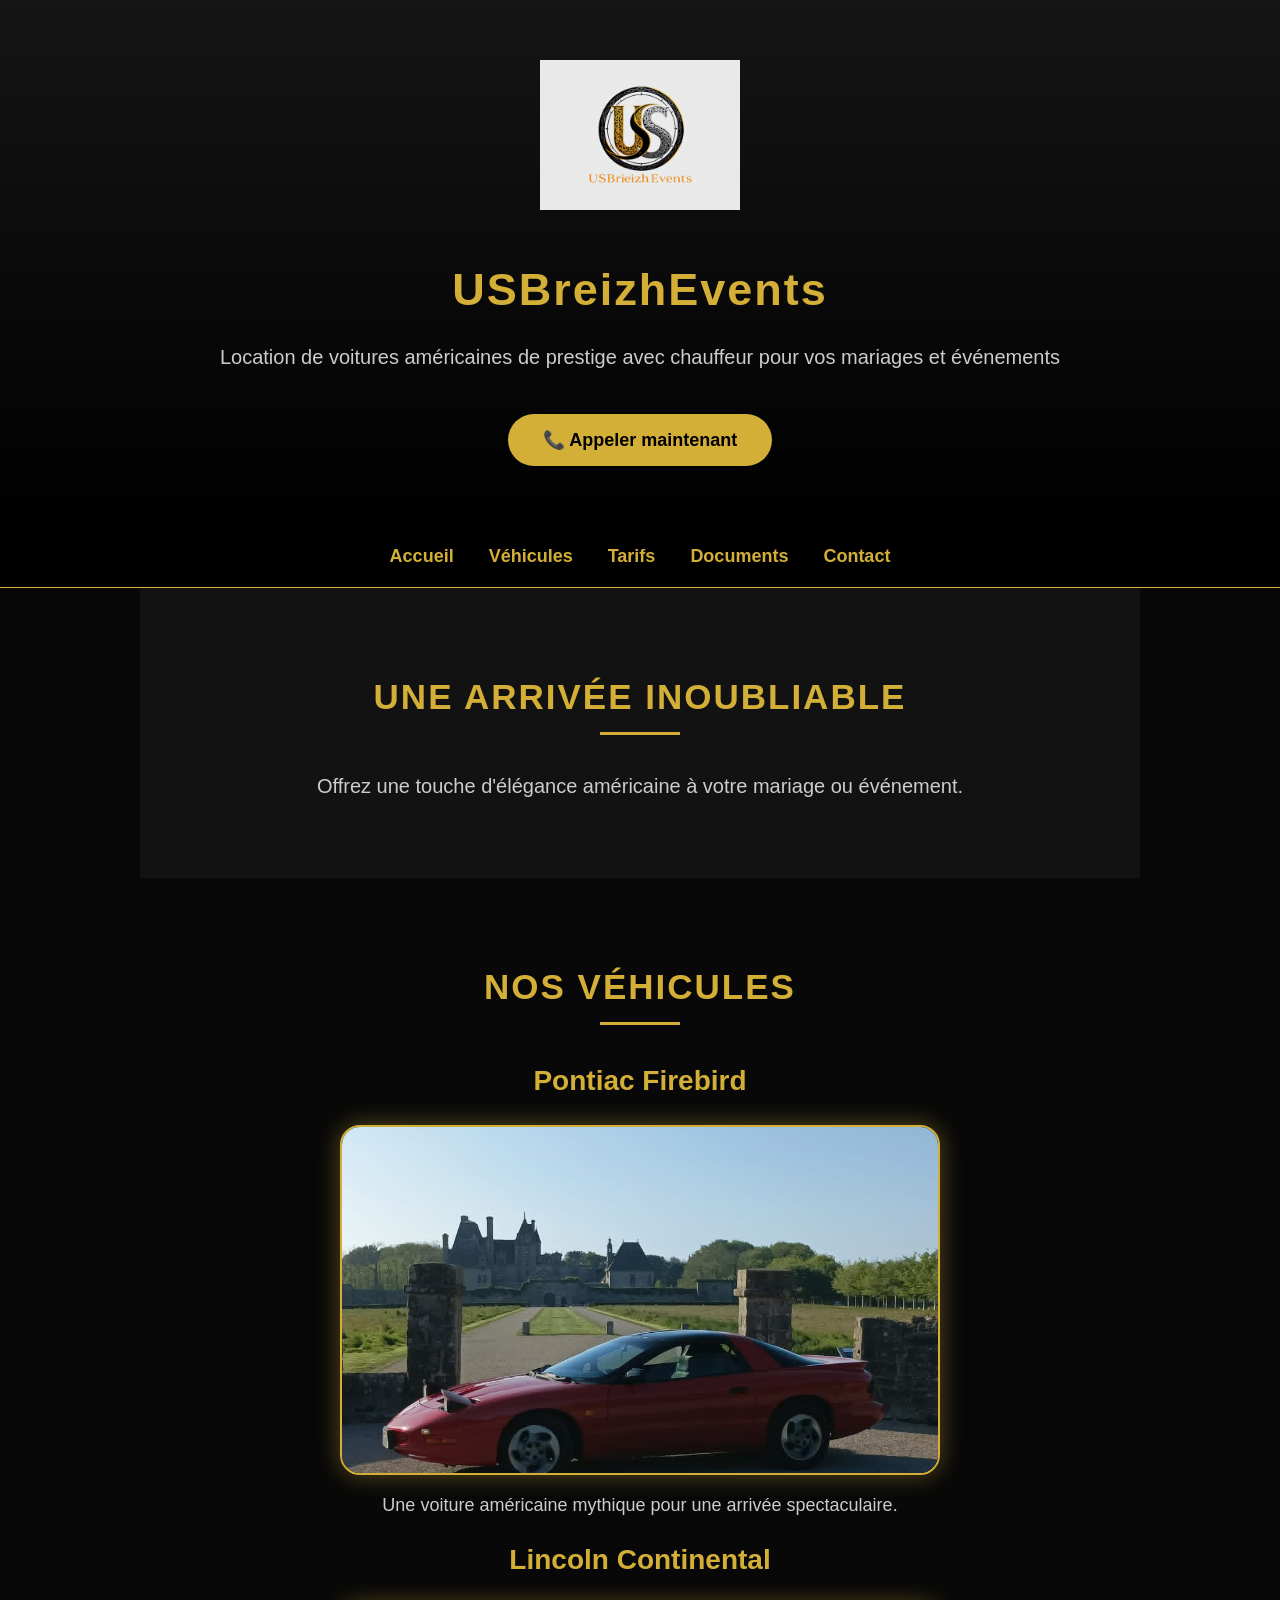
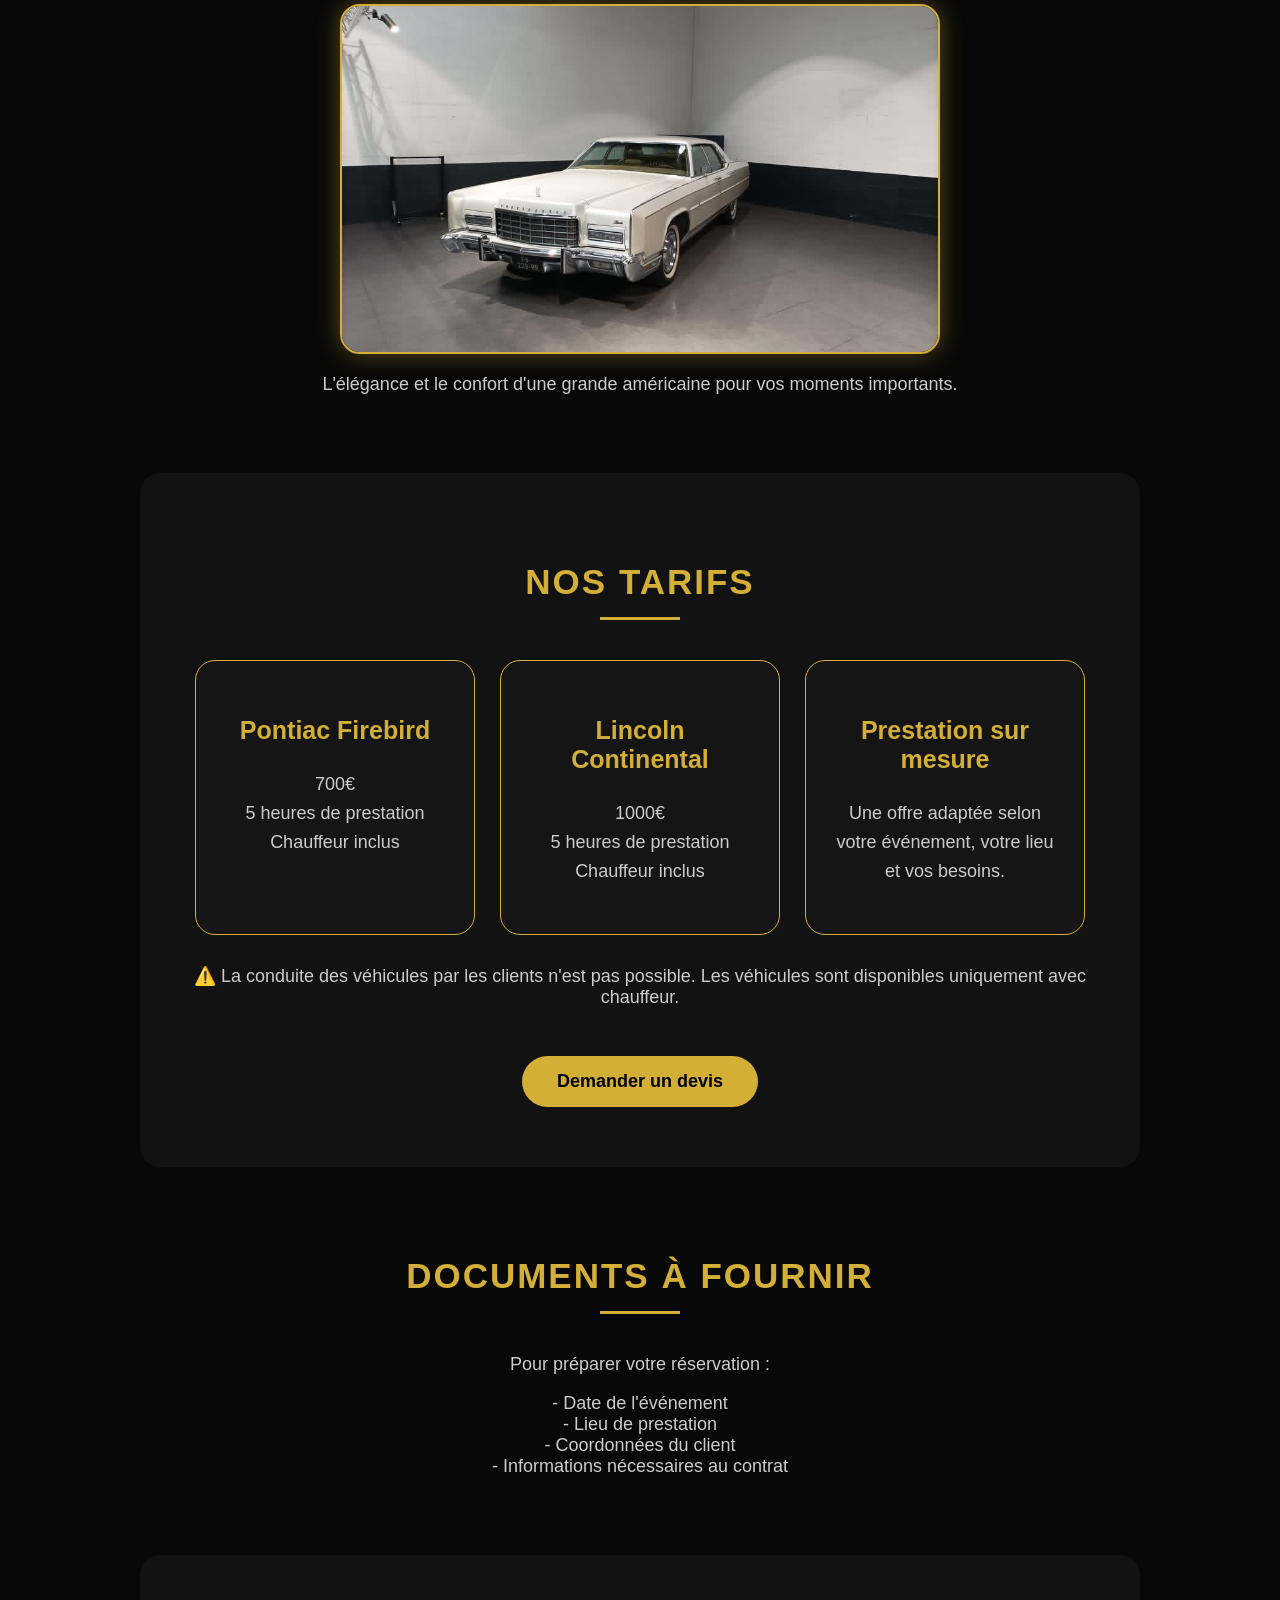
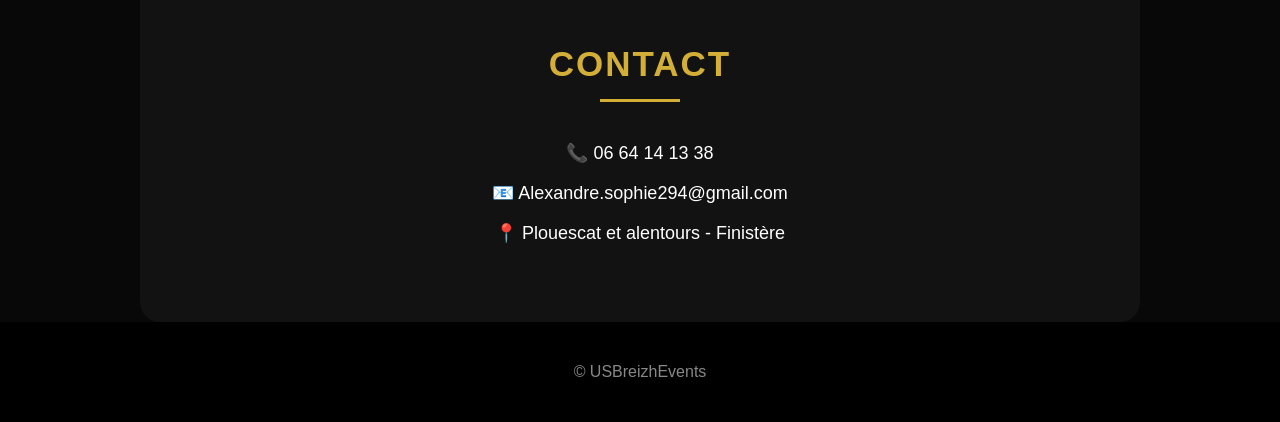
==== index.html @ a60985c0 "Update index.html" ====
<!DOCTYPE html>
<html lang="fr">

<head>

<meta charset="UTF-8">
<meta name="viewport" content="width=device-width, initial-scale=1.0">

<title>USBreizhEvents</title>

<link rel="stylesheet" href="style.css">

<meta name="description" content="USBreizhEvents - Location de voitures américaines de prestige avec chauffeur pour mariages et événements en Bretagne.">

</head>


<body>


<header>

<img src="ir7zxv2wk7hr.jpeg" alt="Logo USBreizhEvents" class="logo">

<h1>USBreizhEvents</h1>

<p>
Location de voitures américaines de prestige avec chauffeur
pour vos mariages et événements
</p>

<a href="tel:0664141338" class="bouton-appel">
📞 Appeler maintenant
</a>

</header>




<nav>

<button class="menu-btn">☰</button>

<div class="menu">

<a href="#">Accueil</a>
<a href="#vehicules">Véhicules</a>
<a href="#tarifs">Tarifs</a>
<a href="#documents">Documents</a>
<a href="#contact">Contact</a>

</div>

</nav>





<section class="accueil">

<h2>
Une arrivée inoubliable
</h2>

<p>
Offrez une touche d'élégance américaine
à votre mariage ou événement.
</p>

</section>







<section id="vehicules">

<h2>
Nos véhicules
</h2>



<h3>
Pontiac Firebird
</h3>

<img src="IMG_0514.jpeg" alt="Pontiac Firebird">


<p>
Une voiture américaine mythique
pour une arrivée spectaculaire.
</p>





<h3>
Lincoln Continental
</h3>

<img src="IMG_0513.jpeg" alt="Lincoln Continental">


<p>
L'élégance et le confort d'une grande américaine
pour vos moments importants.
</p>



</section>








<section id="tarifs">

<h2>
Nos tarifs
</h2>



<div class="tarifs-container">



<div class="tarif">

<h3>
Pontiac Firebird
</h3>

<p>
700€<br>
5 heures de prestation<br>
Chauffeur inclus
</p>

</div>





<div class="tarif">

<h3>
Lincoln Continental
</h3>

<p>
1000€<br>
5 heures de prestation<br>
Chauffeur inclus
</p>

</div>





<div class="tarif">

<h3>
Prestation sur mesure
</h3>

<p>
Une offre adaptée selon votre événement,
votre lieu et vos besoins.
</p>

</div>



</div>



<p class="info-chauffeur">

⚠️ La conduite des véhicules par les clients n'est pas possible.
Les véhicules sont disponibles uniquement avec chauffeur.

</p>



<a href="mailto:Alexandre.sophie294@gmail.com?subject=Demande%20de%20devis%20USBreizhEvents" class="bouton-devis">
Demander un devis
</a>



</section>








<section id="documents">

<h2>
Documents à fournir
</h2>


<p>
Pour préparer votre réservation :
</p>


<p>

- Date de l'événement<br>
- Lieu de prestation<br>
- Coordonnées du client<br>
- Informations nécessaires au contrat

</p>


</section>








<section id="contact">

<h2>
Contact
</h2>


<p>
📞 06 64 14 13 38
</p>


<p>
📧 Alexandre.sophie294@gmail.com
</p>


<p>
📍 Plouescat et alentours - Finistère
</p>


</section>







<footer>

<p>
© USBreizhEvents
</p>

</footer>





<script src="script.js"></script>


</body>

</html>
---- style.css ----
* {
    box-sizing: border-box;
}

body {
    margin: 0;
    font-family: Arial, sans-serif;
    background: #080808;
    color: white;
}


/* HEADER */

header {
    text-align: center;
    padding: 60px 20px;
    background: linear-gradient(#151515, #000);
}


.logo {
    width: 200px;
    max-width: 80%;
    margin-bottom: 20px;
}


header h1 {
    color: #d4af37;
    font-size: 45px;
    letter-spacing: 2px;
}


header p {
    color: #cccccc;
    font-size: 20px;
}


/* BOUTON APPEL */

.bouton-appel {
    display: inline-block;
    margin-top: 25px;
    padding: 15px 35px;
    background: #d4af37;
    color: black;
    text-decoration: none;
    font-weight: bold;
    border-radius: 30px;
    font-size: 18px;
}


.bouton-appel:hover {
    background: white;
}


/* MENU */

nav {
    background: #000;
    padding: 20px;
    text-align: center;
}


.menu {
    display: flex;
    justify-content: center;
    gap: 35px;
}


.menu a {
    color: #d4af37;
    text-decoration: none;
    font-size: 18px;
    font-weight: bold;
}


.menu a:hover {
    color: white;
}


.menu-btn {
    display: none;
    background: none;
    border: none;
    color: #d4af37;
    font-size: 35px;
}


/* SECTIONS */

section {
    max-width: 1000px;
    margin: auto;
    padding: 60px 20px;
}


h2 {
    text-align: center;
    color: #d4af37;
    font-size: 35px;
    margin-bottom: 40px;
}


/* ACCUEIL */

.accueil {
    text-align: center;
    background: #121212;
}


.accueil p {
    color: #ccc;
    font-size: 20px;
}


/* VEHICULES */

#vehicules {
    text-align: center;
}


#vehicules img {
    width: 90%;
    max-width: 600px;
    height: 350px;
    object-fit: cover;
    border-radius: 20px;
    border: 2px solid #d4af37;
    margin: 20px auto;
    display: block;
    box-shadow: 0 0 25px rgba(212,175,55,0.4);
}


#vehicules h3 {
    color: #d4af37;
    font-size: 28px;
}


#vehicules p {
    color: #ccc;
    font-size: 18px;
}


/* TARIFS */

#tarifs {
    background: #121212;
    border-radius: 20px;
    text-align: center;
}


#tarifs p {
    color: #ccc;
    font-size: 18px;
}


/* DOCUMENTS */

#documents {
    text-align: center;
}


#documents p {
    color: #ccc;
    font-size: 18px;
}


/* CONTACT */

#contact {
    background: #121212;
    border-radius: 20px;
    text-align: center;
}


#contact p {
    font-size: 18px;
}


/* FOOTER */

footer {
    background: black;
    text-align: center;
    padding: 25px;
    color: #888;
}


/* MOBILE */

@media(max-width:700px){

    header h1 {
        font-size: 32px;
    }


    .menu-btn {
        display: block;
        margin: auto;
    }


    .menu {
        display: none;
        flex-direction: column;
        gap: 20px;
        margin-top: 20px;
    }


    section {
        padding: 40px 15px;
    }


    #vehicules img {
        height: 250px;
    }

}
/* Effet luxe sur les voitures */

#vehicules img {
    transition: transform 0.4s, box-shadow 0.4s;
}


#vehicules img:hover {
    transform: scale(1.03);
    box-shadow: 0 0 40px rgba(212,175,55,0.7);
}


/* Effet premium sur les titres */

h2 {
    text-transform: uppercase;
    letter-spacing: 2px;
}


/* Lignes dorées décoratives */

h2::after {
    content: "";
    display: block;
    width: 80px;
    height: 3px;
    background: #d4af37;
    margin: 15px auto;
}
/* Cartes prestations luxe */

.tarifs-container {
    display: flex;
    justify-content: center;
    gap: 25px;
    flex-wrap: wrap;
}


.tarif {
    background: #151515;
    border: 1px solid #d4af37;
    border-radius: 20px;
    padding: 30px;
    width: 280px;
    text-align: center;
    transition: 0.3s;
}


.tarif:hover {
    transform: translateY(-8px);
    box-shadow: 0 0 30px rgba(212,175,55,0.5);
}


.tarif h3 {
    color: #d4af37;
    font-size: 25px;
}


.tarif p {
    color: #ccc;
    line-height: 1.6;
}
/* Menu premium */

nav {
    border-bottom: 1px solid #d4af37;
}


.menu a {
    position: relative;
    transition: 0.3s;
}


.menu a::after {
    content: "";
    position: absolute;
    left: 0;
    bottom: -8px;
    width: 0;
    height: 2px;
    background: #d4af37;
    transition: 0.3s;
}


.menu a:hover::after {
    width: 100%;
}


.menu-btn {
    cursor: pointer;
}
/* Bouton devis */

.bouton-devis {
    display: inline-block;
    margin-top: 30px;
    padding: 15px 35px;
    background: #d4af37;
    color: black;
    text-decoration: none;
    font-weight: bold;
    border-radius: 30px;
    font-size: 18px;
}

.bouton-devis:hover {
    background: white;
}


/* Information chauffeur */

.info-chauffeur {
    margin-top: 30px;
    color: #ccc;
    font-size: 18px;
}
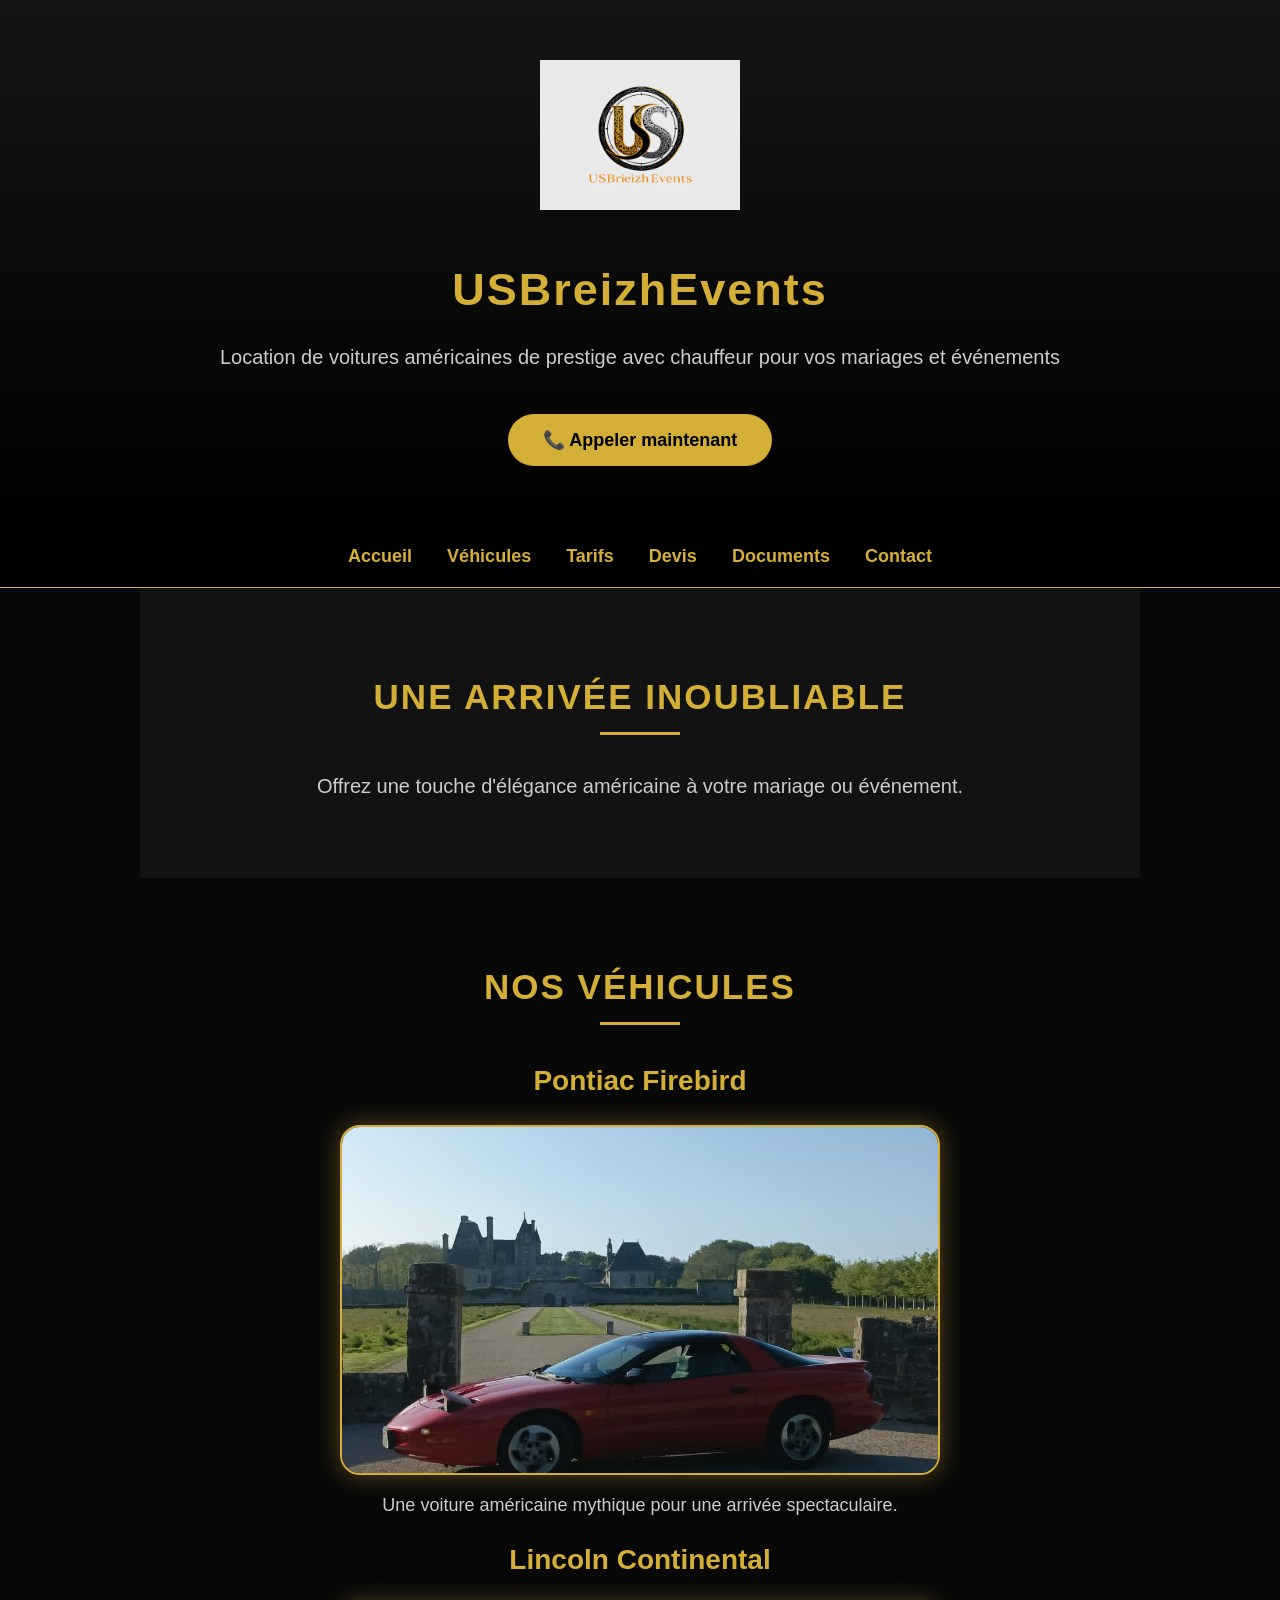
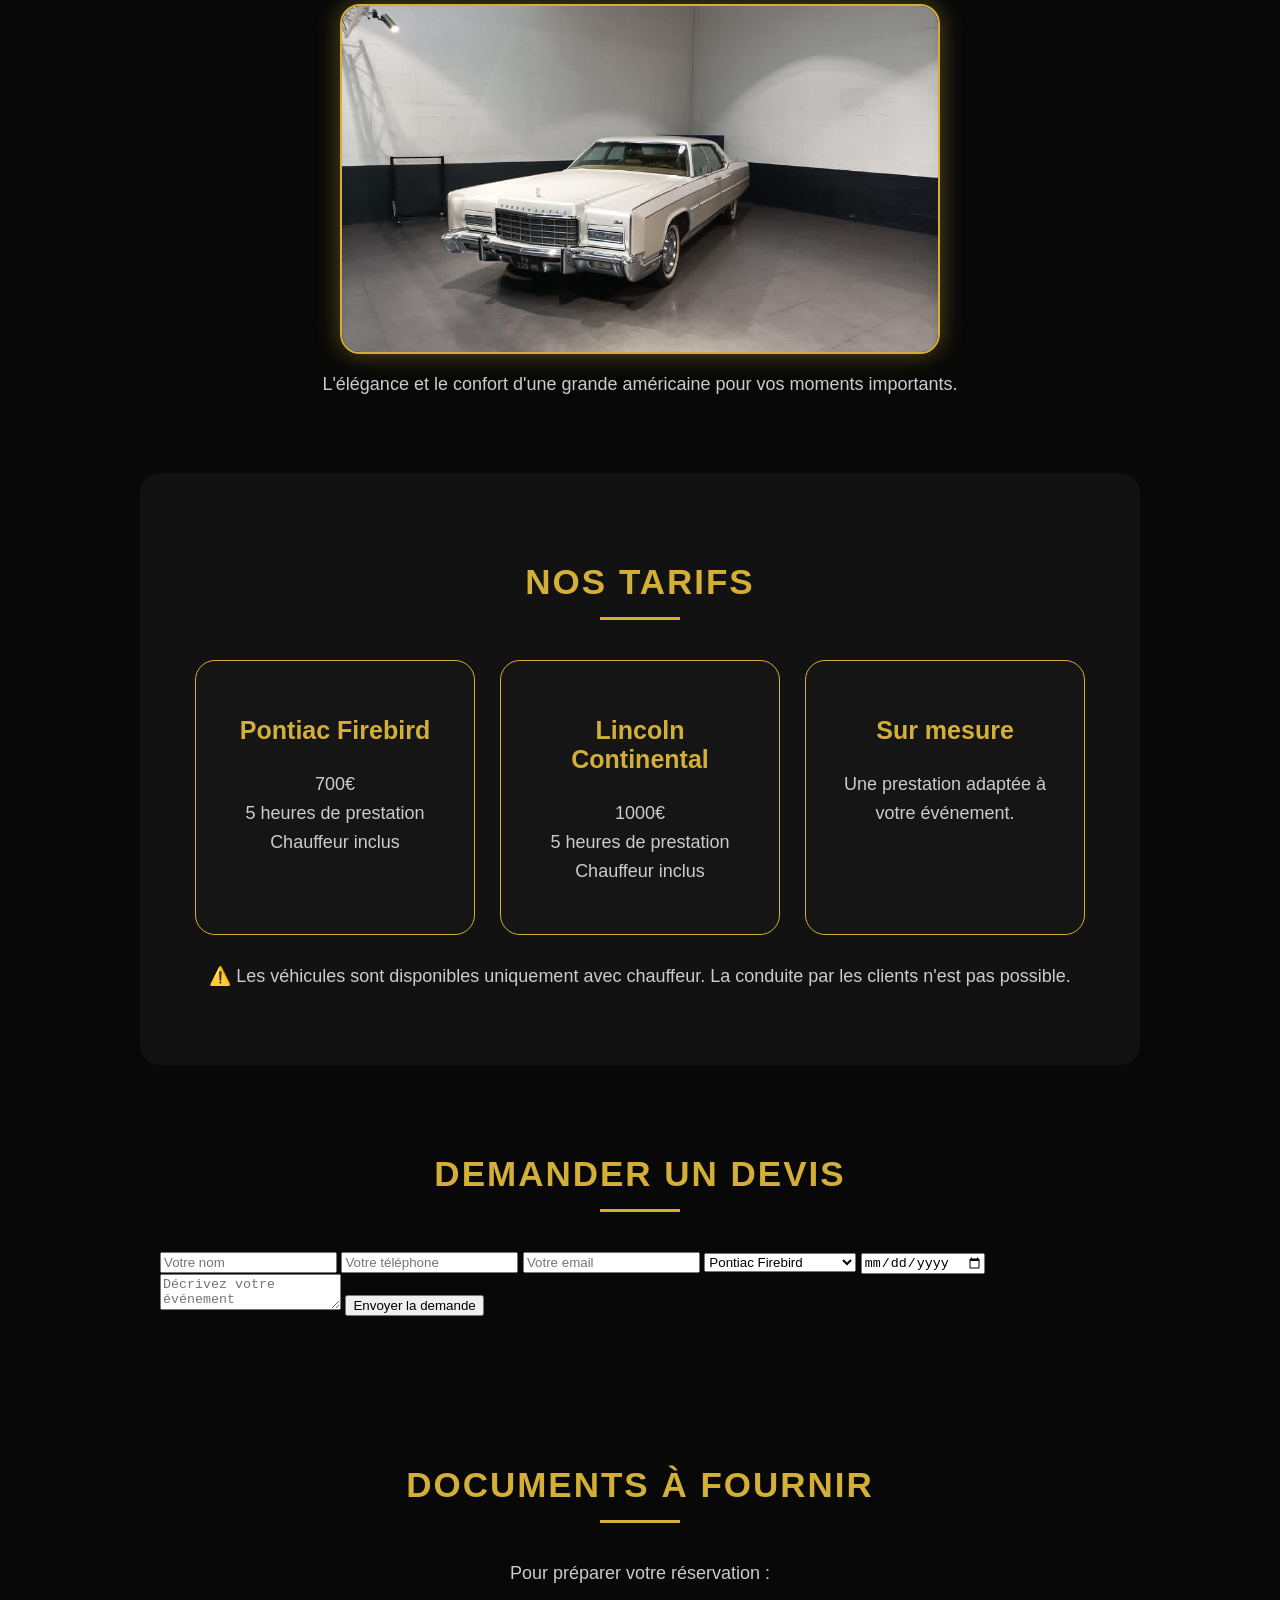
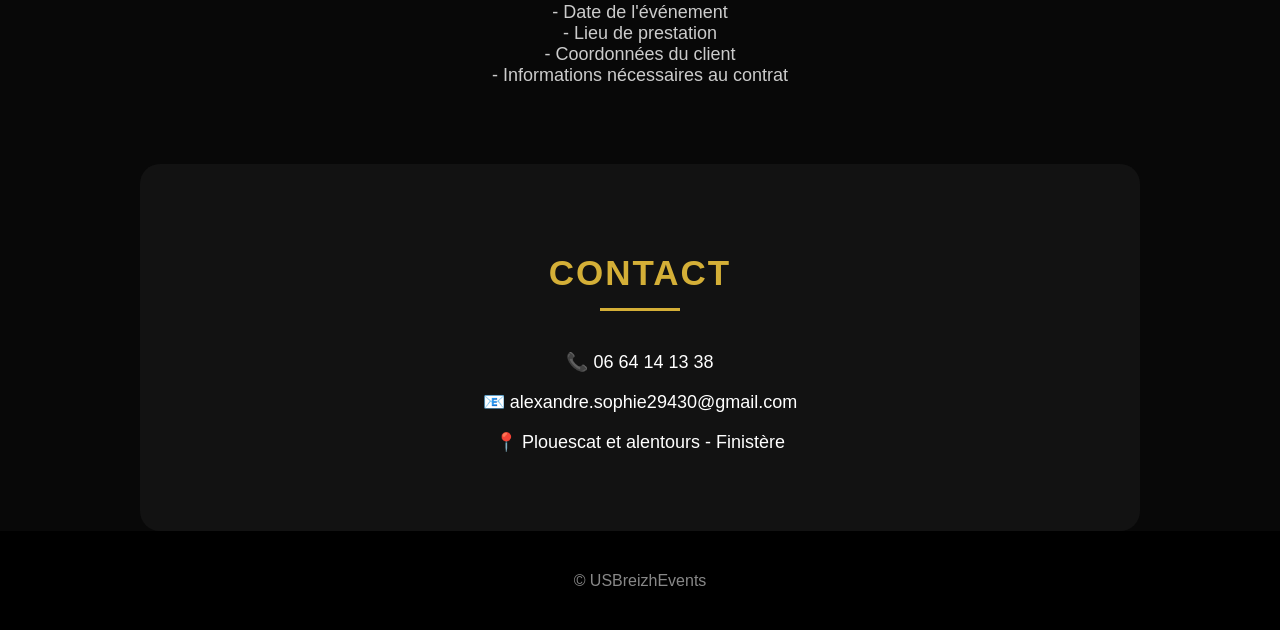
==== commit c4a74ef2: "Update index.html" ====
--- a/index.html
+++ b/index.html
@@ -37,7 +37,6 @@
 
 
 
-
 <nav>
 
 <button class="menu-btn">☰</button>
@@ -47,6 +46,7 @@
 <a href="#">Accueil</a>
 <a href="#vehicules">Véhicules</a>
 <a href="#tarifs">Tarifs</a>
+<a href="#devis">Devis</a>
 <a href="#documents">Documents</a>
 <a href="#contact">Contact</a>
 
@@ -57,7 +57,6 @@
 
 
 
-
 <section class="accueil">
 
 <h2>
@@ -75,14 +74,11 @@
 
 
 
-
-
 <section id="vehicules">
 
 <h2>
 Nos véhicules
 </h2>
-
 
 
 <h3>
@@ -91,13 +87,10 @@
 
 <img src="IMG_0514.jpeg" alt="Pontiac Firebird">
 
-
 <p>
 Une voiture américaine mythique
 pour une arrivée spectaculaire.
 </p>
-
-
 
 
 
@@ -107,17 +100,13 @@
 
 <img src="IMG_0513.jpeg" alt="Lincoln Continental">
 
-
 <p>
 L'élégance et le confort d'une grande américaine
 pour vos moments importants.
 </p>
 
 
-
-</section>
-
-
+</section>
 
 
 
@@ -131,16 +120,12 @@
 </h2>
 
 
-
 <div class="tarifs-container">
 
 
-
 <div class="tarif">
 
-<h3>
-Pontiac Firebird
-</h3>
+<h3>Pontiac Firebird</h3>
 
 <p>
 700€<br>
@@ -152,13 +137,9 @@
 
 
 
-
-
 <div class="tarif">
 
-<h3>
-Lincoln Continental
-</h3>
+<h3>Lincoln Continental</h3>
 
 <p>
 1000€<br>
@@ -170,40 +151,83 @@
 
 
 
-
-
 <div class="tarif">
 
-<h3>
-Prestation sur mesure
-</h3>
-
-<p>
-Une offre adaptée selon votre événement,
-votre lieu et vos besoins.
-</p>
-
-</div>
-
-
-
-</div>
-
+<h3>Sur mesure</h3>
+
+<p>
+Une prestation adaptée
+à votre événement.
+</p>
+
+</div>
+
+
+</div>
 
 
 <p class="info-chauffeur">
 
-⚠️ La conduite des véhicules par les clients n'est pas possible.
-Les véhicules sont disponibles uniquement avec chauffeur.
-
-</p>
-
-
-
-<a href="mailto:Alexandre.sophie294@gmail.com?subject=Demande%20de%20devis%20USBreizhEvents" class="bouton-devis">
+⚠️ Les véhicules sont disponibles uniquement avec chauffeur.
+La conduite par les clients n'est pas possible.
+
+</p>
+
+
+</section>
+
+
+
+
+
+
+
+<section id="devis">
+
+<h2>
 Demander un devis
-</a>
-
+</h2>
+
+
+<form action="mailto:alexandre.sophie29430@gmail.com" method="post" enctype="text/plain">
+
+
+<input type="text" name="Nom" placeholder="Votre nom" required>
+
+
+<input type="tel" name="Téléphone" placeholder="Votre téléphone" required>
+
+
+<input type="email" name="Email" placeholder="Votre email" required>
+
+
+
+<select name="Véhicule">
+
+<option>Pontiac Firebird</option>
+
+<option>Lincoln Continental</option>
+
+<option>Je ne sais pas encore</option>
+
+</select>
+
+
+
+<input type="date" name="Date événement">
+
+
+
+<textarea name="Message" placeholder="Décrivez votre événement"></textarea>
+
+
+
+<button type="submit">
+Envoyer la demande
+</button>
+
+
+</form>
 
 
 </section>
@@ -228,17 +252,14 @@
 
 
 <p>
-
 - Date de l'événement<br>
 - Lieu de prestation<br>
 - Coordonnées du client<br>
 - Informations nécessaires au contrat
-
-</p>
-
-
-</section>
-
+</p>
+
+
+</section>
 
 
 
@@ -259,7 +280,7 @@
 
 
 <p>
-📧 Alexandre.sophie294@gmail.com
+📧 alexandre.sophie29430@gmail.com
 </p>
 
 
@@ -275,7 +296,6 @@
 
 
 
-
 <footer>
 
 <p>
@@ -286,8 +306,6 @@
 
 
 
-
-
 <script src="script.js"></script>
 
 
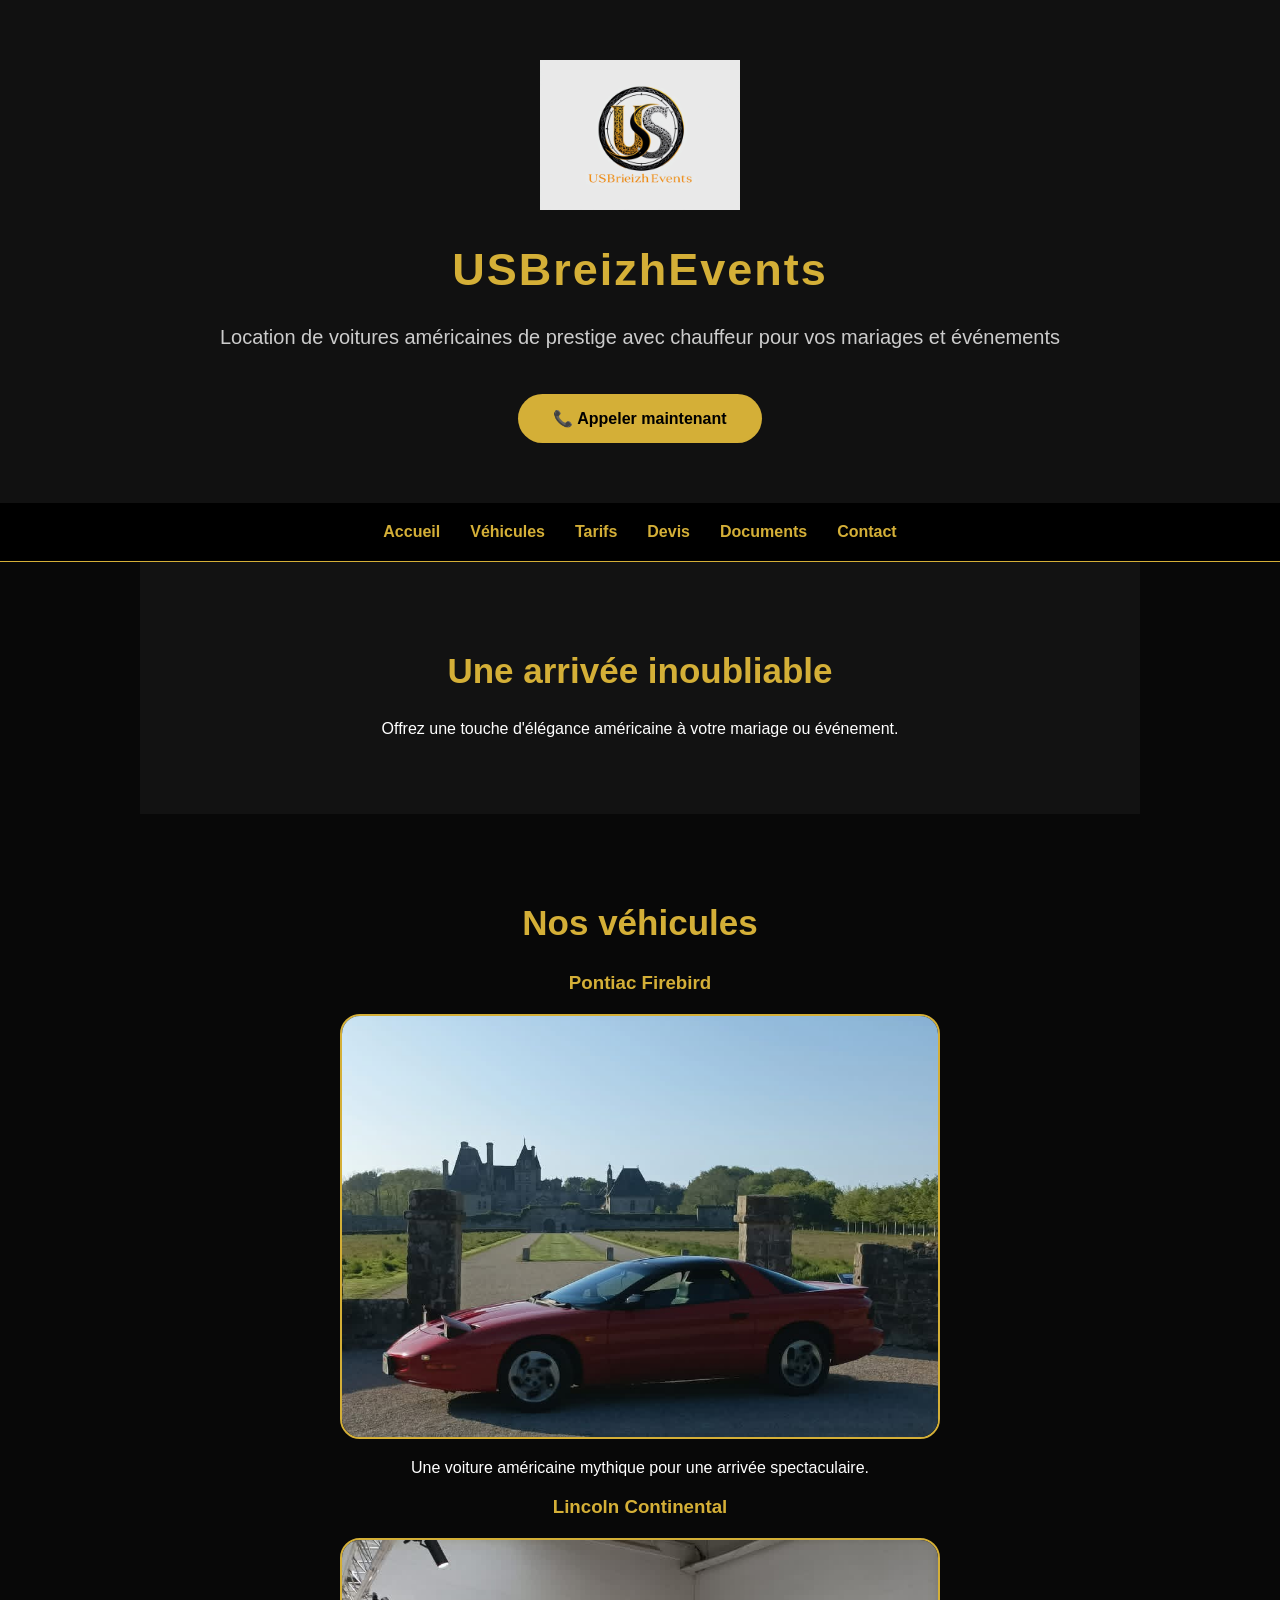
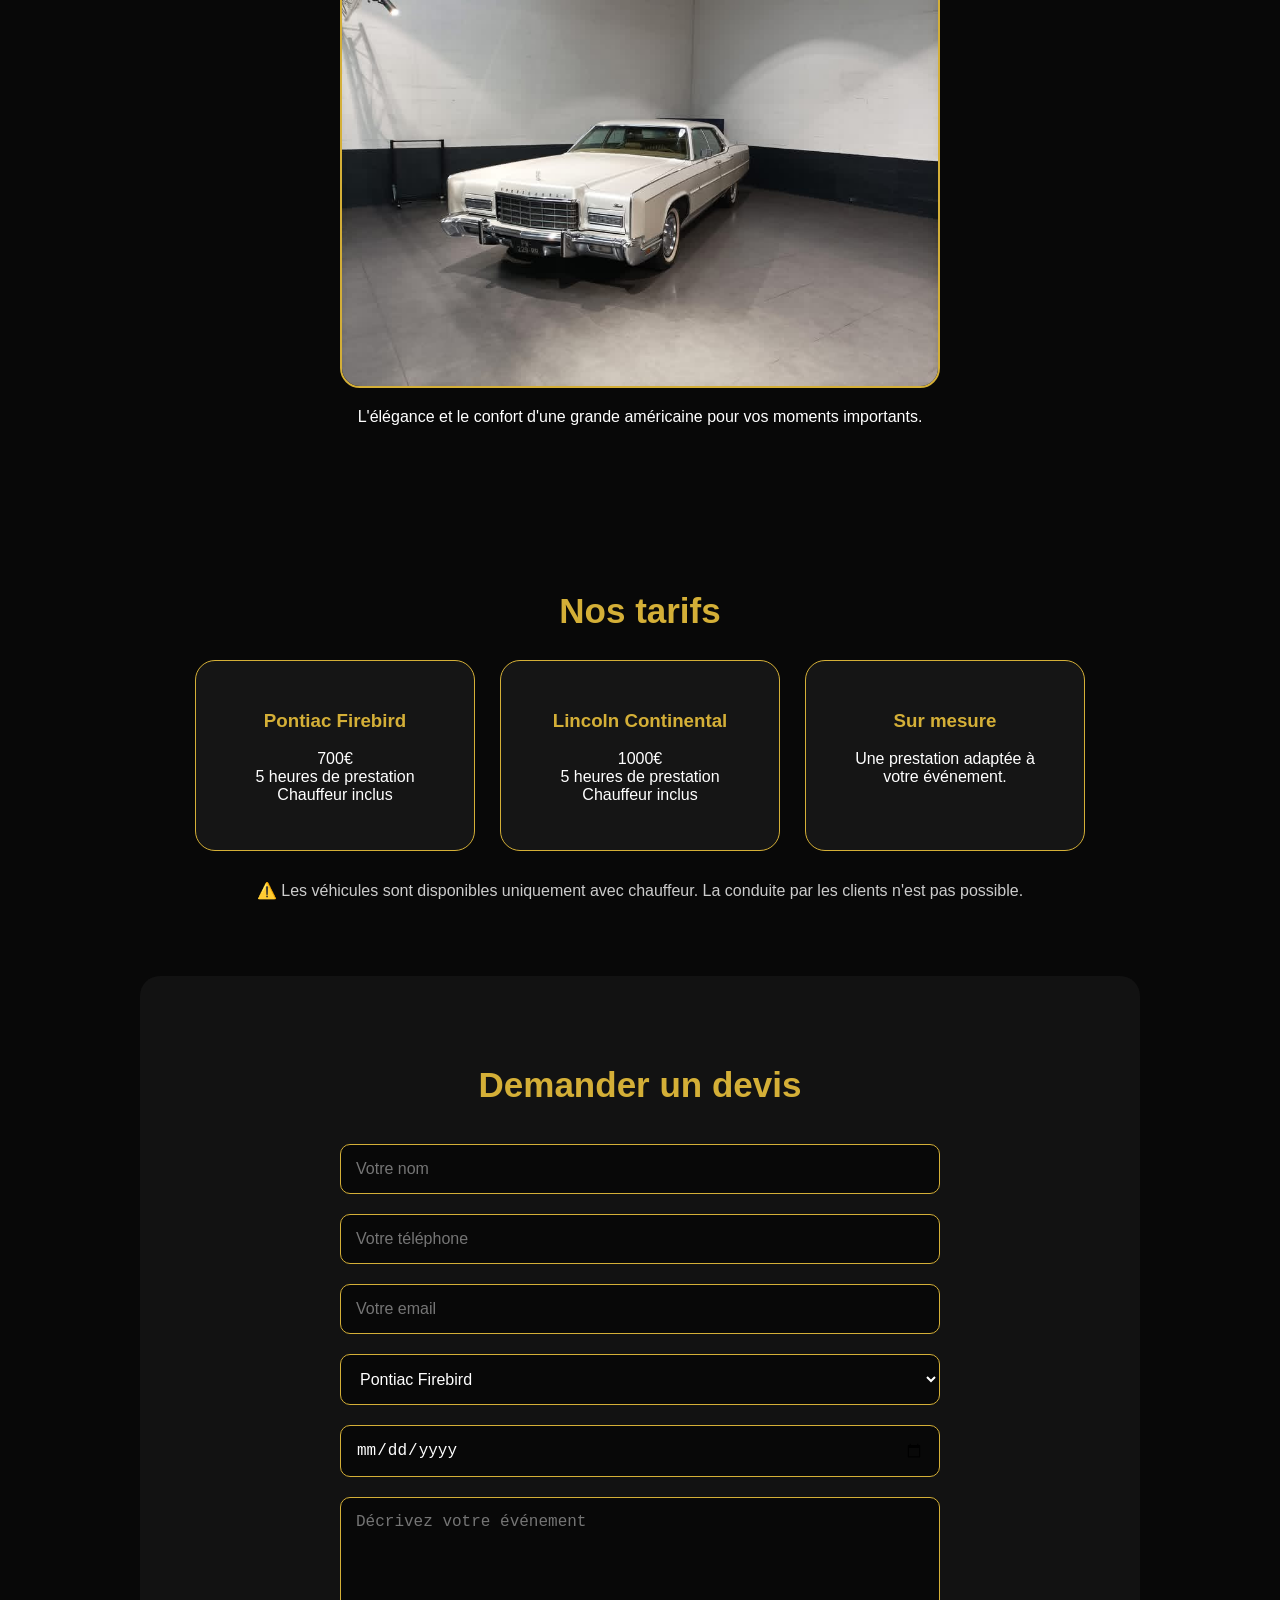
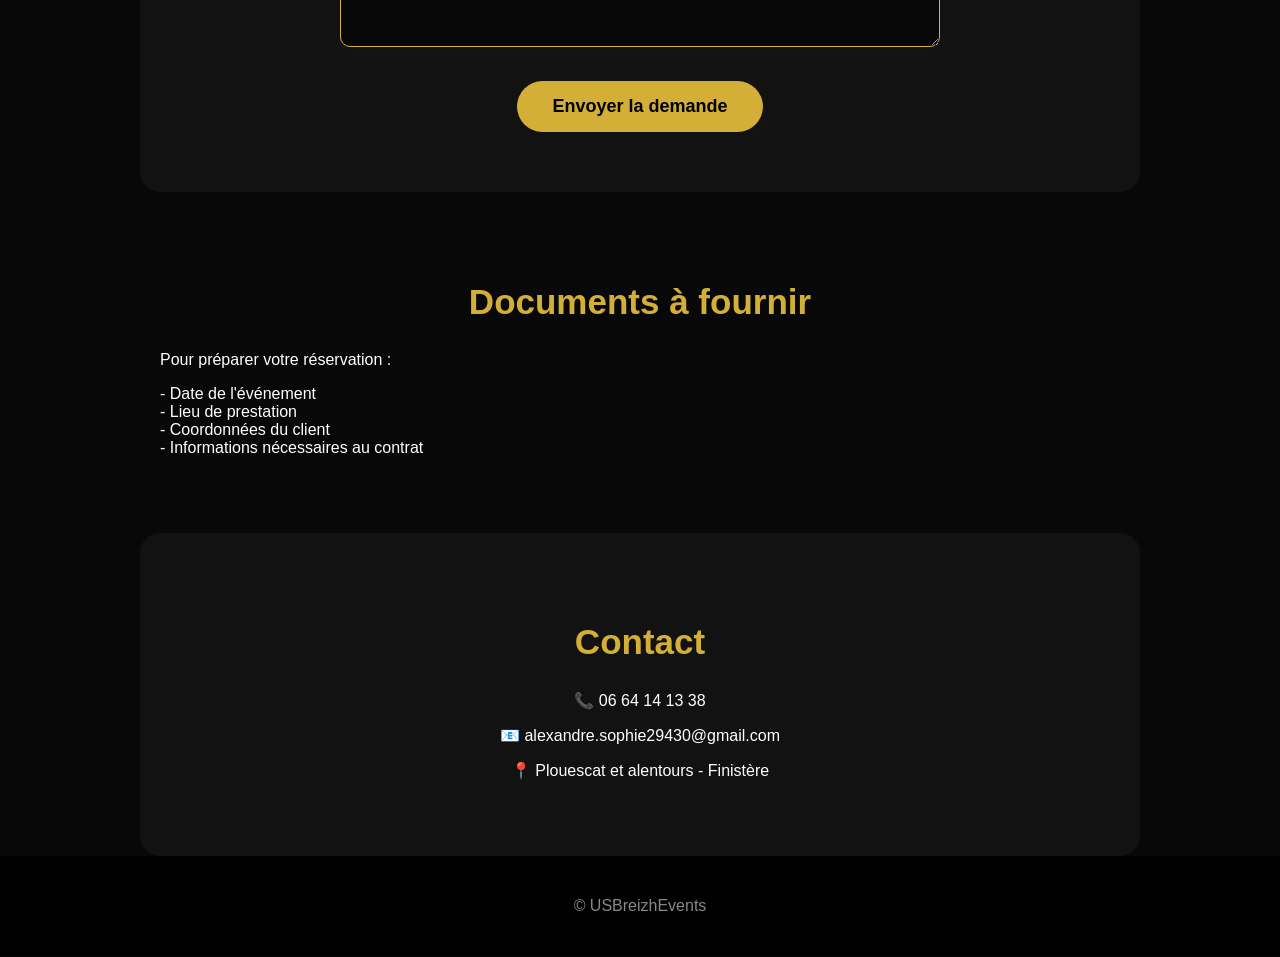
==== commit 226d4926: "Update index.html" ====
--- a/index.html
+++ b/index.html
@@ -292,10 +292,6 @@
 </section>
 
 
-
-
-
-
 <footer>
 
 <p>
@@ -306,6 +302,10 @@
 
 
 
+
+
+
+
 <script src="script.js"></script>
 
 
--- a/style.css
+++ b/style.css
@@ -15,14 +15,13 @@
 header {
     text-align: center;
     padding: 60px 20px;
-    background: linear-gradient(#151515, #000);
+    background: #111;
 }
 
 
 .logo {
     width: 200px;
     max-width: 80%;
-    margin-bottom: 20px;
 }
 
 
@@ -34,8 +33,8 @@
 
 
 header p {
-    color: #cccccc;
     font-size: 20px;
+    color: #ccc;
 }
 
 
@@ -48,9 +47,8 @@
     background: #d4af37;
     color: black;
     text-decoration: none;
+    border-radius: 30px;
     font-weight: bold;
-    border-radius: 30px;
-    font-size: 18px;
 }
 
 
@@ -64,21 +62,20 @@
 nav {
     background: #000;
     padding: 20px;
-    text-align: center;
+    border-bottom: 1px solid #d4af37;
 }
 
 
 .menu {
     display: flex;
     justify-content: center;
-    gap: 35px;
+    gap: 30px;
 }
 
 
 .menu a {
     color: #d4af37;
     text-decoration: none;
-    font-size: 18px;
     font-weight: bold;
 }
 
@@ -97,6 +94,7 @@
 }
 
 
+
 /* SECTIONS */
 
 section {
@@ -110,8 +108,14 @@
     text-align: center;
     color: #d4af37;
     font-size: 35px;
-    margin-bottom: 40px;
-}
+}
+
+
+h3 {
+    color: #d4af37;
+    text-align: center;
+}
+
 
 
 /* ACCUEIL */
@@ -122,11 +126,6 @@
 }
 
 
-.accueil p {
-    color: #ccc;
-    font-size: 20px;
-}
-
 
 /* VEHICULES */
 
@@ -136,239 +135,242 @@
 
 
 #vehicules img {
+
     width: 90%;
     max-width: 600px;
-    height: 350px;
-    object-fit: cover;
+
     border-radius: 20px;
     border: 2px solid #d4af37;
+
     margin: 20px auto;
     display: block;
-    box-shadow: 0 0 25px rgba(212,175,55,0.4);
-}
-
-
-#vehicules h3 {
-    color: #d4af37;
-    font-size: 28px;
-}
-
-
-#vehicules p {
-    color: #ccc;
-    font-size: 18px;
-}
+}
+
 
 
 /* TARIFS */
 
-#tarifs {
-    background: #121212;
-    border-radius: 20px;
-    text-align: center;
-}
-
-
-#tarifs p {
-    color: #ccc;
-    font-size: 18px;
-}
-
-
-/* DOCUMENTS */
-
-#documents {
-    text-align: center;
-}
-
-
-#documents p {
-    color: #ccc;
-    font-size: 18px;
-}
-
-
-/* CONTACT */
-
-#contact {
-    background: #121212;
-    border-radius: 20px;
-    text-align: center;
-}
-
-
-#contact p {
-    font-size: 18px;
-}
-
-
-/* FOOTER */
-
-footer {
-    background: black;
-    text-align: center;
-    padding: 25px;
-    color: #888;
-}
-
-
-/* MOBILE */
-
-@media(max-width:700px){
-
-    header h1 {
-        font-size: 32px;
-    }
-
-
-    .menu-btn {
-        display: block;
-        margin: auto;
-    }
-
-
-    .menu {
-        display: none;
-        flex-direction: column;
-        gap: 20px;
-        margin-top: 20px;
-    }
-
-
-    section {
-        padding: 40px 15px;
-    }
-
-
-    #vehicules img {
-        height: 250px;
-    }
-
-}
-/* Effet luxe sur les voitures */
-
-#vehicules img {
-    transition: transform 0.4s, box-shadow 0.4s;
-}
-
-
-#vehicules img:hover {
-    transform: scale(1.03);
-    box-shadow: 0 0 40px rgba(212,175,55,0.7);
-}
-
-
-/* Effet premium sur les titres */
-
-h2 {
-    text-transform: uppercase;
-    letter-spacing: 2px;
-}
-
-
-/* Lignes dorées décoratives */
-
-h2::after {
-    content: "";
-    display: block;
-    width: 80px;
-    height: 3px;
-    background: #d4af37;
-    margin: 15px auto;
-}
-/* Cartes prestations luxe */
-
 .tarifs-container {
+
     display: flex;
     justify-content: center;
     gap: 25px;
     flex-wrap: wrap;
+
 }
 
 
 .tarif {
+
     background: #151515;
+
     border: 1px solid #d4af37;
+
     border-radius: 20px;
+
     padding: 30px;
+
     width: 280px;
-    text-align: center;
-    transition: 0.3s;
-}
-
-
-.tarif:hover {
-    transform: translateY(-8px);
-    box-shadow: 0 0 30px rgba(212,175,55,0.5);
-}
-
-
-.tarif h3 {
-    color: #d4af37;
-    font-size: 25px;
-}
-
-
-.tarif p {
+
+    text-align: center;
+
+}
+
+
+
+/* INFO CHAUFFEUR */
+
+.info-chauffeur {
+
+    text-align: center;
     color: #ccc;
-    line-height: 1.6;
-}
-/* Menu premium */
-
-nav {
-    border-bottom: 1px solid #d4af37;
-}
-
-
-.menu a {
-    position: relative;
-    transition: 0.3s;
-}
-
-
-.menu a::after {
-    content: "";
-    position: absolute;
-    left: 0;
-    bottom: -8px;
-    width: 0;
-    height: 2px;
+    margin-top: 30px;
+
+}
+
+
+
+/* BOUTON DEVIS */
+
+.bouton-devis {
+
+    display: inline-block;
+
+    margin-top: 30px;
+
+    padding: 15px 35px;
+
     background: #d4af37;
-    transition: 0.3s;
-}
-
-
-.menu a:hover::after {
+
+    color: black;
+
+    text-decoration: none;
+
+    border-radius: 30px;
+
+    font-weight: bold;
+
+}
+
+
+
+
+/* FORMULAIRE */
+
+#devis {
+
+    background: #121212;
+
+    border-radius: 20px;
+
+    text-align: center;
+
+}
+
+
+
+form {
+
+    max-width: 600px;
+
+    margin: auto;
+
+}
+
+
+
+form input,
+form select,
+form textarea {
+
+
     width: 100%;
-}
-
-
-.menu-btn {
+
+    padding: 15px;
+
+    margin: 10px 0;
+
+
+    background: #080808;
+
+    color: white;
+
+
+    border: 1px solid #d4af37;
+
+    border-radius: 10px;
+
+
+    font-size: 16px;
+
+}
+
+
+
+form textarea {
+
+    height: 150px;
+
+}
+
+
+
+form button {
+
+
+    margin-top: 20px;
+
+    padding: 15px 35px;
+
+
+    background: #d4af37;
+
+    color: black;
+
+
+    border: none;
+
+    border-radius: 30px;
+
+
+    font-size: 18px;
+
+    font-weight: bold;
+
     cursor: pointer;
-}
-/* Bouton devis */
-
-.bouton-devis {
-    display: inline-block;
-    margin-top: 30px;
-    padding: 15px 35px;
-    background: #d4af37;
-    color: black;
-    text-decoration: none;
-    font-weight: bold;
-    border-radius: 30px;
-    font-size: 18px;
-}
-
-.bouton-devis:hover {
+
+}
+
+
+
+form button:hover {
+
     background: white;
-}
-
-
-/* Information chauffeur */
-
-.info-chauffeur {
-    margin-top: 30px;
-    color: #ccc;
-    font-size: 18px;
-}
+
+}
+
+
+
+/* CONTACT */
+
+#contact {
+
+    background: #121212;
+
+    border-radius: 20px;
+
+    text-align: center;
+
+}
+
+
+
+/* FOOTER */
+
+footer {
+
+    text-align: center;
+
+    padding: 25px;
+
+    background: black;
+
+    color: #888;
+
+}
+
+
+
+/* MOBILE */
+
+@media(max-width:700px){
+
+
+    header h1 {
+
+        font-size: 32px;
+
+    }
+
+
+    .menu-btn {
+
+        display: block;
+
+        margin: auto;
+
+    }
+
+
+    .menu {
+
+        display: none;
+
+        flex-direction: column;
+
+        text-align: center;
+
+    }
+
+
+}
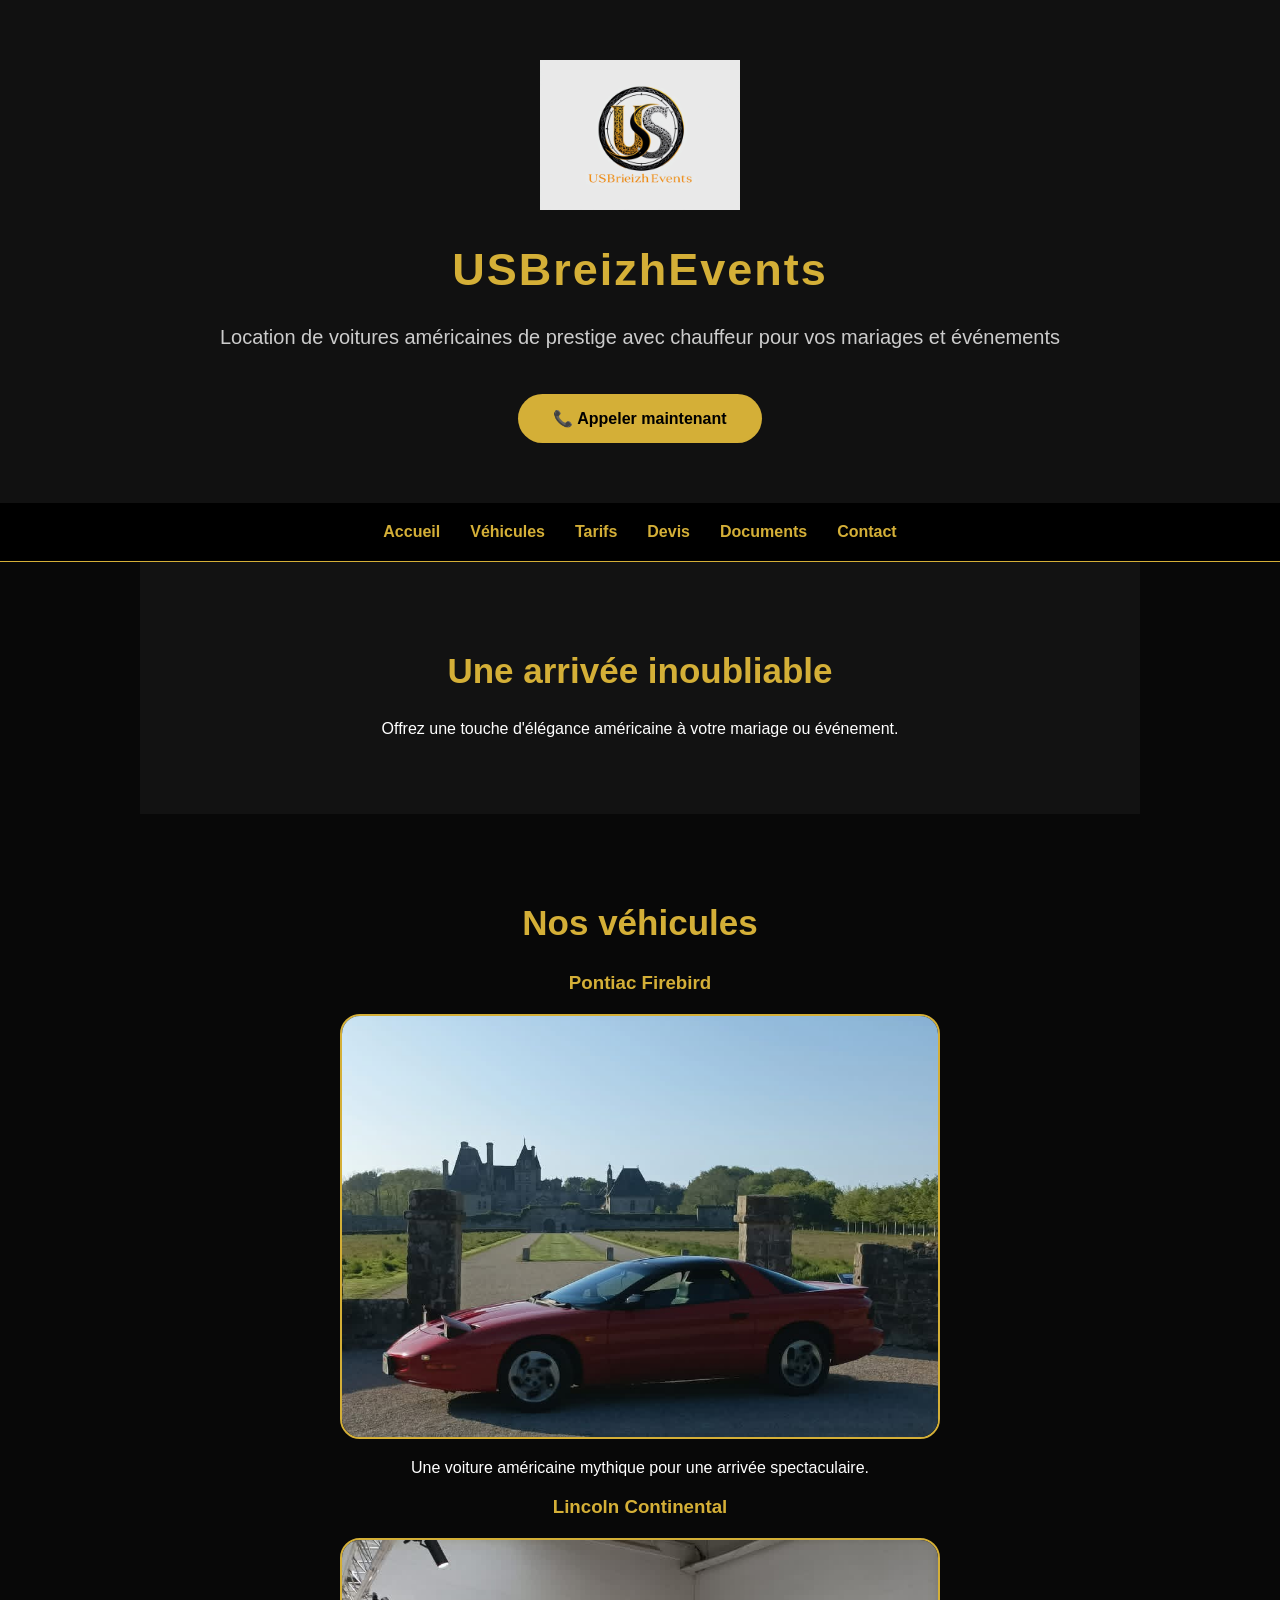
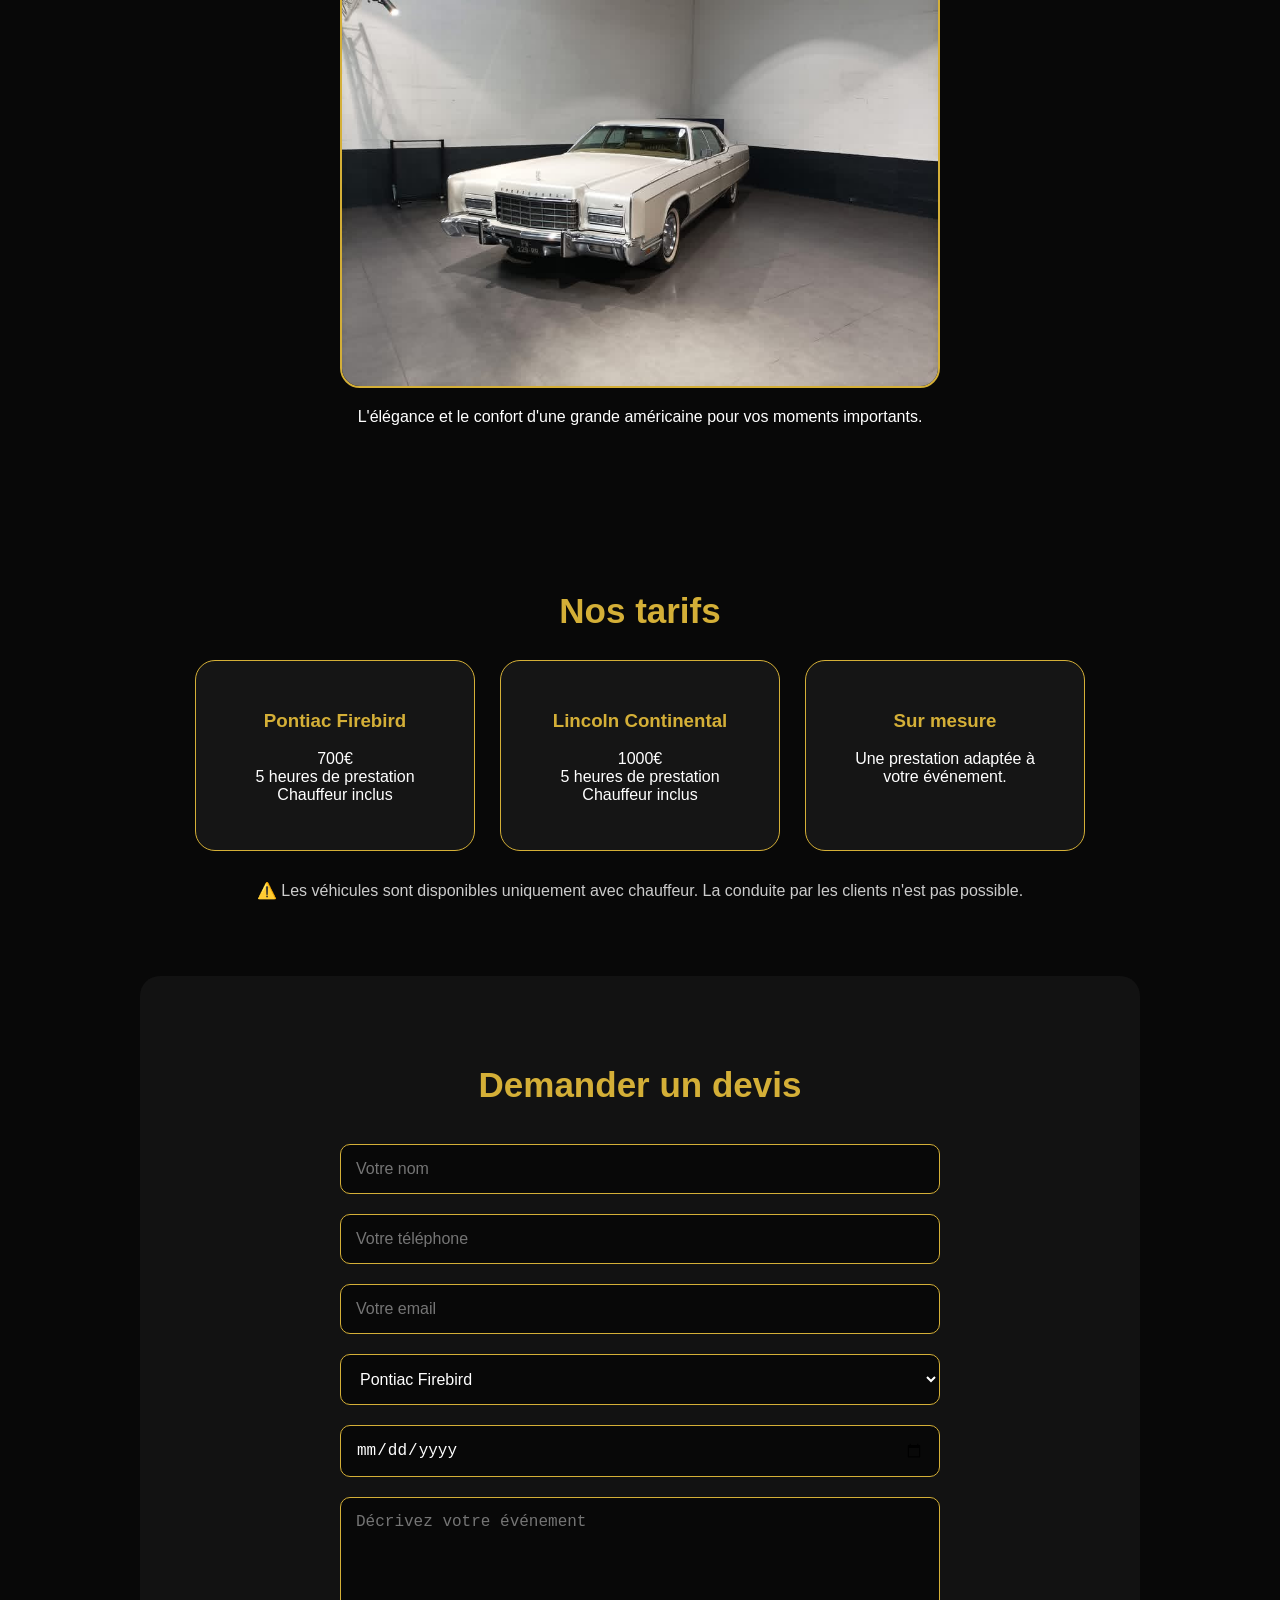
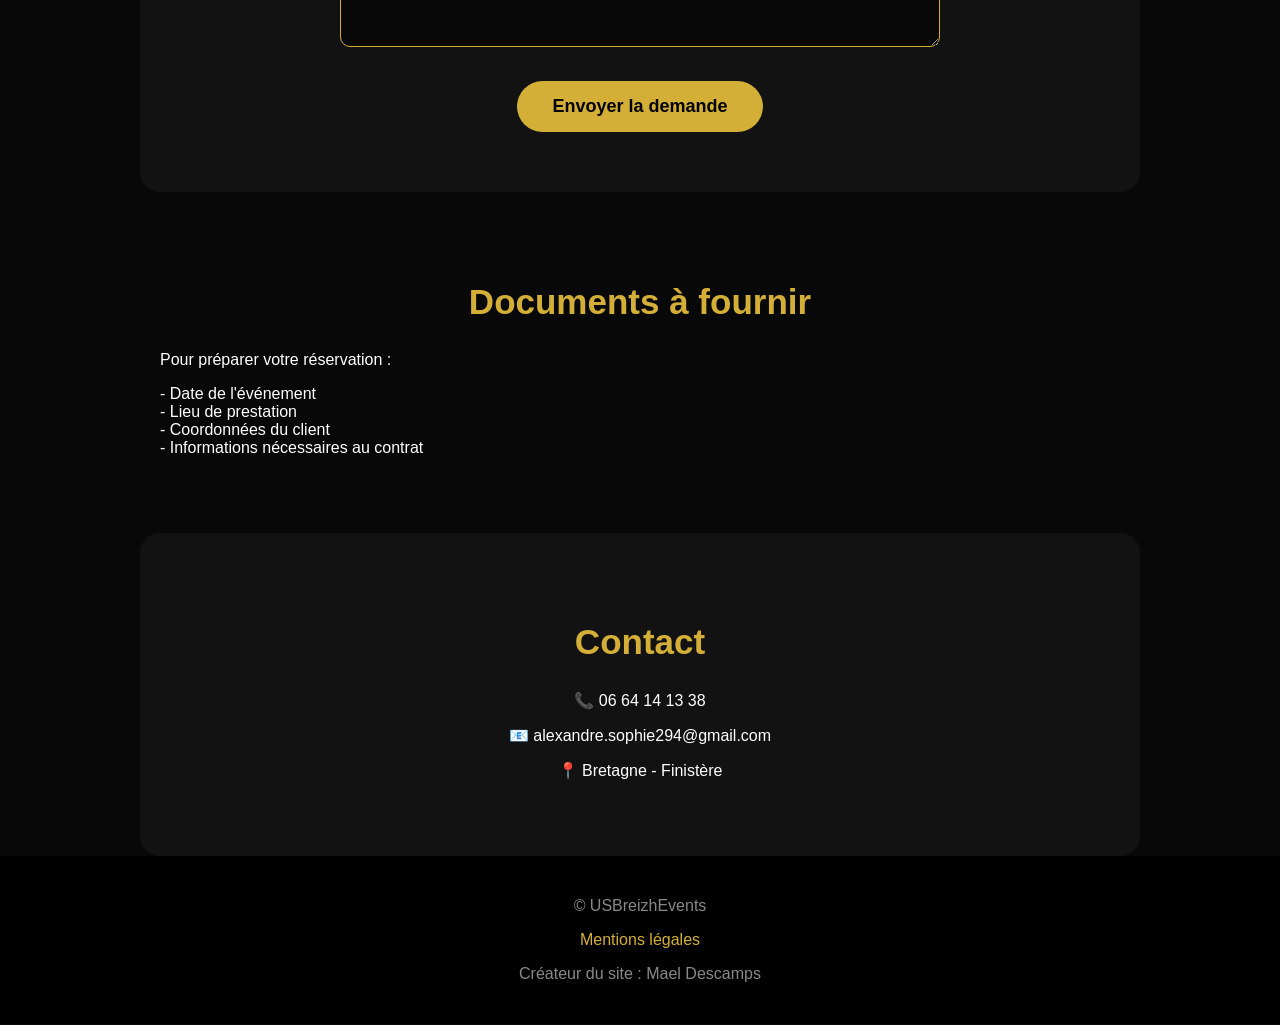
==== commit fe95b114: "Update index.html" ====
--- a/index.html
+++ b/index.html
@@ -34,6 +34,7 @@
 </a>
 
 </header>
+
 
 
 
@@ -57,6 +58,7 @@
 
 
 
+
 <section class="accueil">
 
 <h2>
@@ -69,6 +71,8 @@
 </p>
 
 </section>
+
+
 
 
 
@@ -87,6 +91,7 @@
 
 <img src="IMG_0514.jpeg" alt="Pontiac Firebird">
 
+
 <p>
 Une voiture américaine mythique
 pour une arrivée spectaculaire.
@@ -100,6 +105,7 @@
 
 <img src="IMG_0513.jpeg" alt="Lincoln Continental">
 
+
 <p>
 L'élégance et le confort d'une grande américaine
 pour vos moments importants.
@@ -107,6 +113,8 @@
 
 
 </section>
+
+
 
 
 
@@ -182,6 +190,7 @@
 
 
 
+
 <section id="devis">
 
 <h2>
@@ -189,7 +198,7 @@
 </h2>
 
 
-<form action="mailto:alexandre.sophie29430@gmail.com" method="post" enctype="text/plain">
+<form action="mailto:alexandre.sophie294@gmail.com" method="post" enctype="text/plain">
 
 
 <input type="text" name="Nom" placeholder="Votre nom" required>
@@ -231,7 +240,6 @@
 
 
 </section>
-
 
 
 
@@ -280,16 +288,22 @@
 
 
 <p>
-📧 alexandre.sophie29430@gmail.com
-</p>
-
-
-<p>
-📍 Plouescat et alentours - Finistère
-</p>
-
-
-</section>
+📧 alexandre.sophie294@gmail.com
+</p>
+
+
+<p>
+📍 Bretagne - Finistère
+</p>
+
+
+</section>
+
+
+
+
+
+
 
 
 <footer>
@@ -298,14 +312,23 @@
 © USBreizhEvents
 </p>
 
+
+<p>
+<a href="mentions.html">Mentions légales</a>
+</p>
+
+
+<p>
+Créateur du site : Mael Descamps
+</p>
+
+
 </footer>
 
 
 
 
 
-
-
 <script src="script.js"></script>
 
 
--- a/style.css
+++ b/style.css
@@ -374,3 +374,11 @@
 
 
 }
+footer a {
+    color: #d4af37;
+    text-decoration: none;
+}
+
+footer a:hover {
+    color: white;
+}
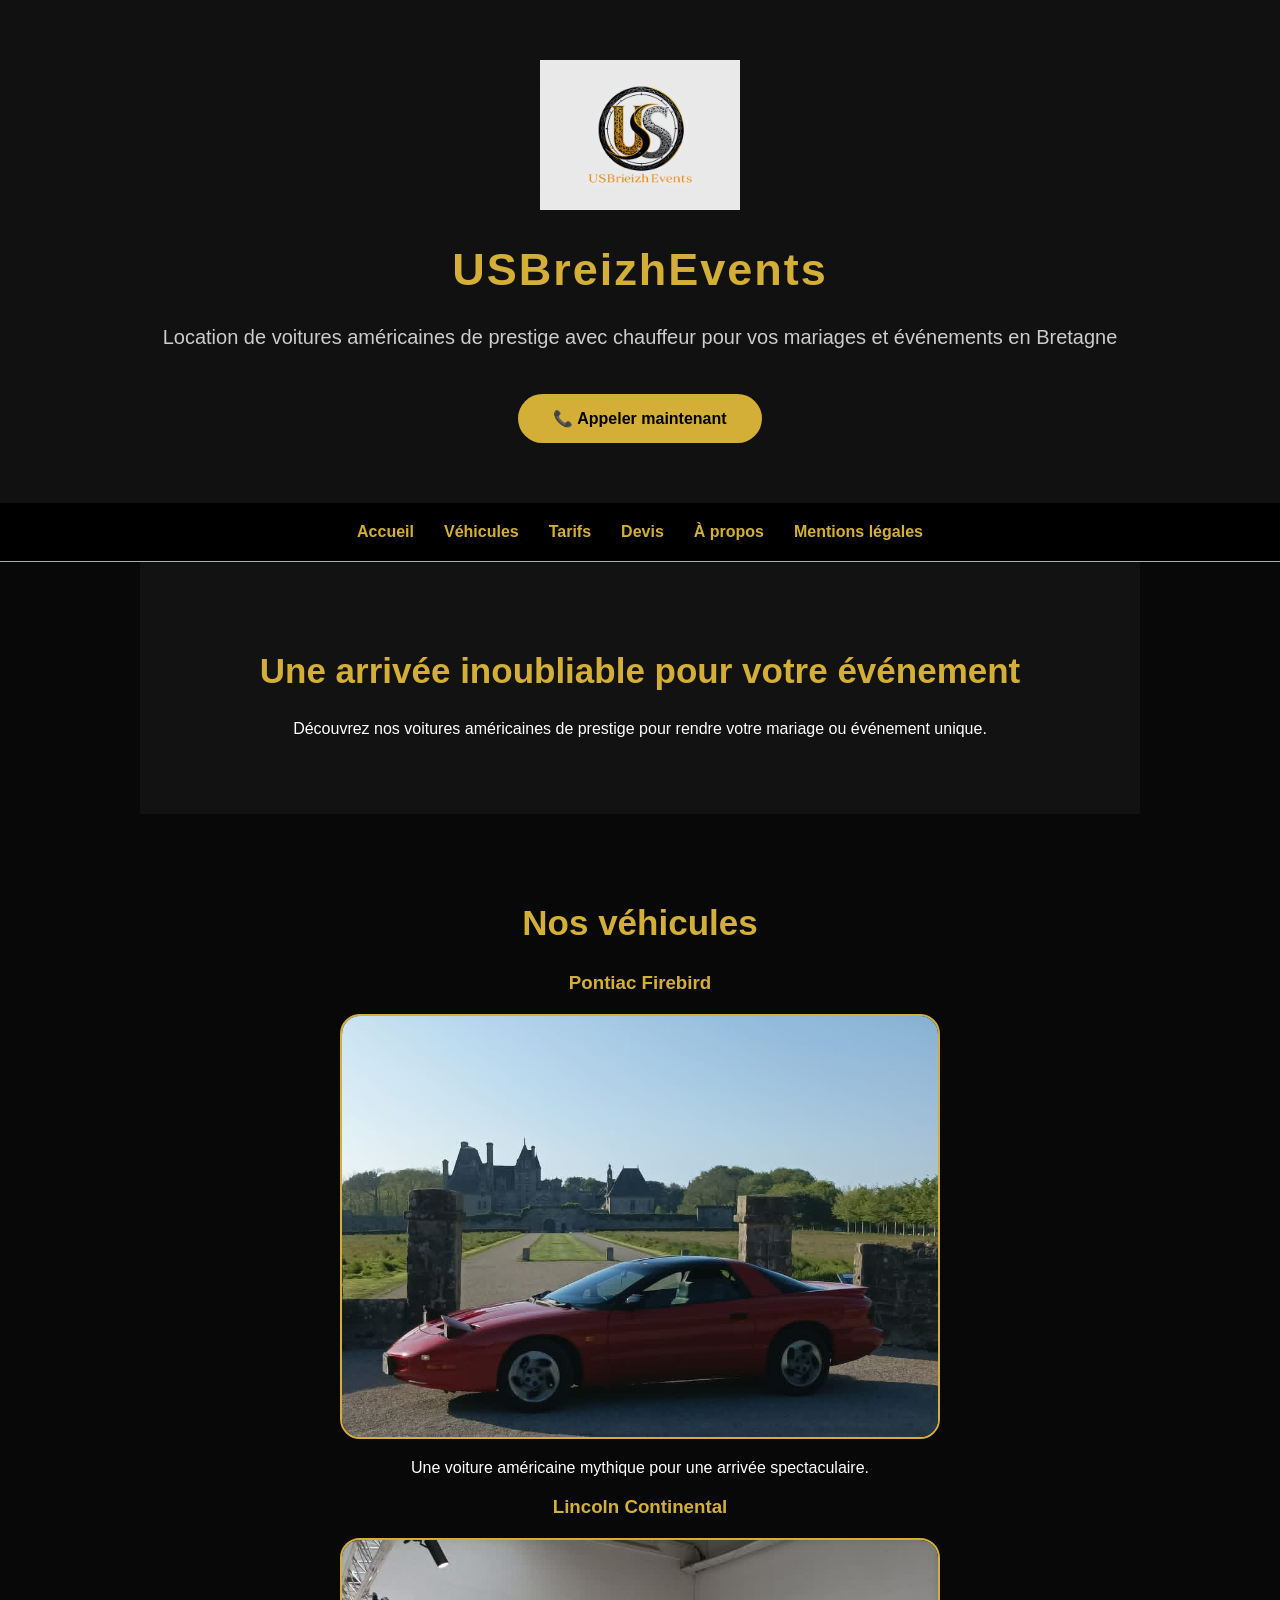
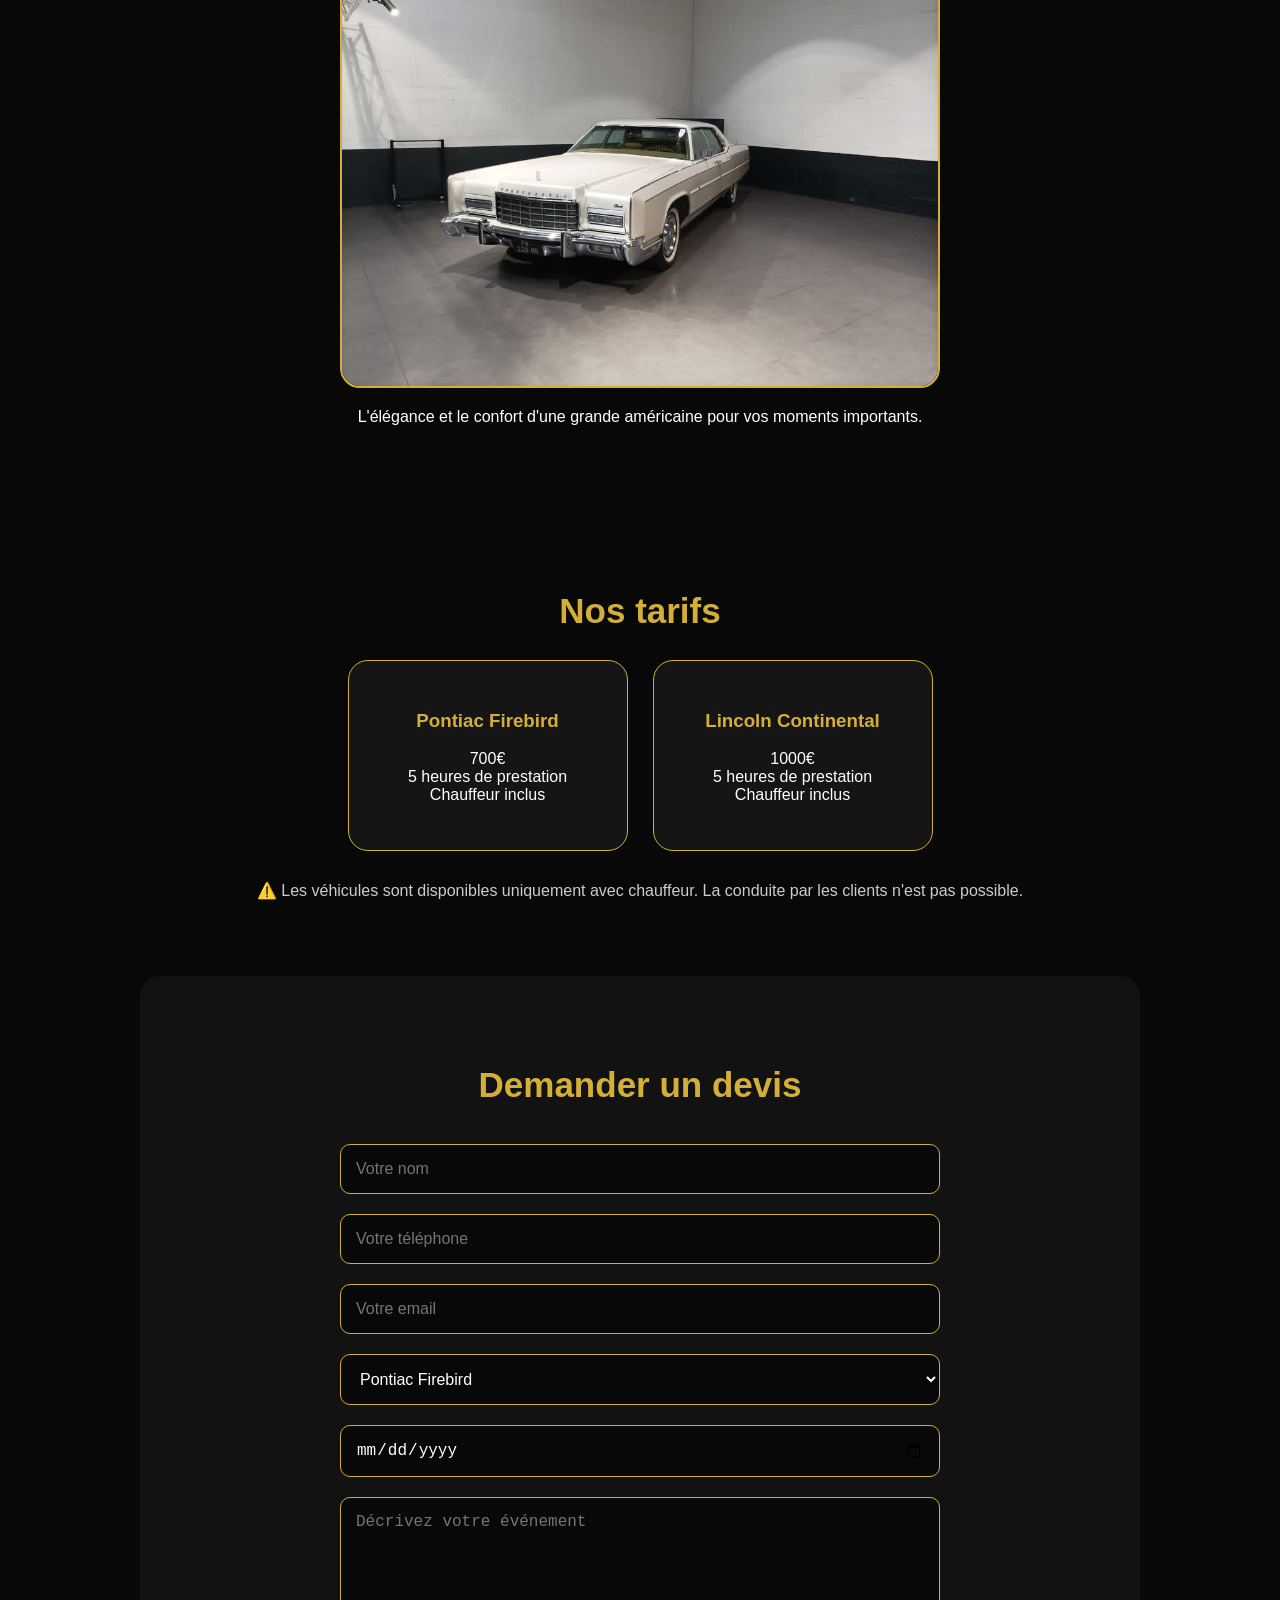
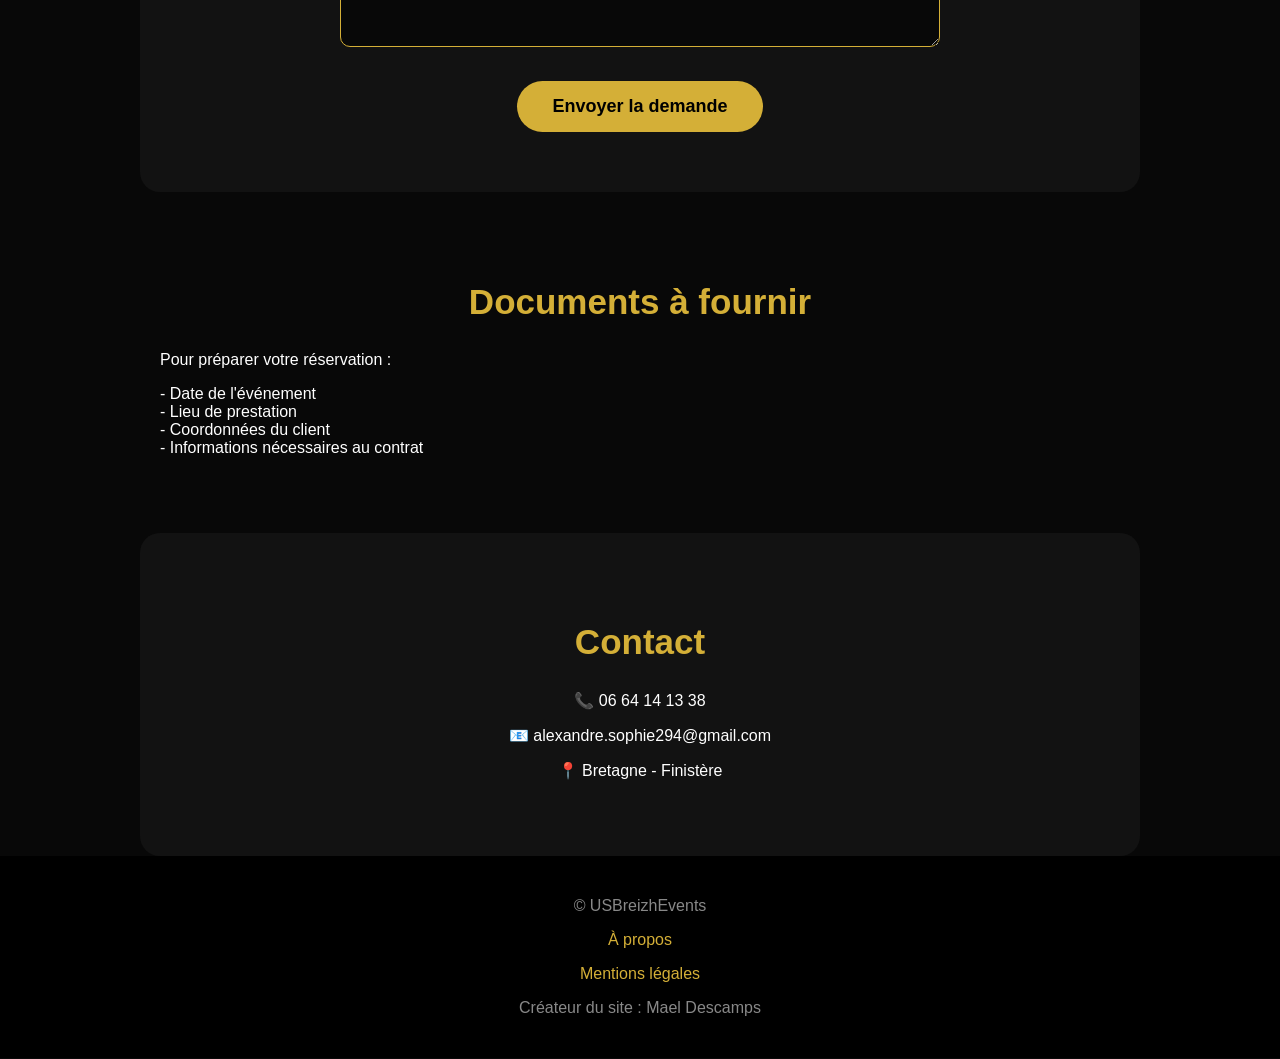
==== commit 4dac71d1: "Update index.html" ====
--- a/index.html
+++ b/index.html
@@ -6,12 +6,12 @@
 <meta charset="UTF-8">
 <meta name="viewport" content="width=device-width, initial-scale=1.0">
 
-<title>USBreizhEvents</title>
+<title>USBreizhEvents - Location de voitures américaines avec chauffeur en Bretagne</title>
+
+<meta name="description" content="USBreizhEvents propose la location de voitures américaines de prestige avec chauffeur pour mariages et événements en Bretagne. Pontiac Firebird et Lincoln Continental.">
 
 <link rel="stylesheet" href="style.css">
 
-<meta name="description" content="USBreizhEvents - Location de voitures américaines de prestige avec chauffeur pour mariages et événements en Bretagne.">
-
 </head>
 
 
@@ -26,13 +26,15 @@
 
 <p>
 Location de voitures américaines de prestige avec chauffeur
-pour vos mariages et événements
-</p>
+pour vos mariages et événements en Bretagne
+</p>
+
 
 <a href="tel:0664141338" class="bouton-appel">
 📞 Appeler maintenant
 </a>
 
+
 </header>
 
 
@@ -44,12 +46,18 @@
 
 <div class="menu">
 
-<a href="#">Accueil</a>
+<a href="index.html">Accueil</a>
+
 <a href="#vehicules">Véhicules</a>
+
 <a href="#tarifs">Tarifs</a>
+
 <a href="#devis">Devis</a>
-<a href="#documents">Documents</a>
-<a href="#contact">Contact</a>
+
+<a href="a-propos.html">À propos</a>
+
+<a href="mentions.html">Mentions légales</a>
+
 
 </div>
 
@@ -59,18 +67,22 @@
 
 
 
+
 <section class="accueil">
 
-<h2>
-Une arrivée inoubliable
-</h2>
-
-<p>
-Offrez une touche d'élégance américaine
-à votre mariage ou événement.
-</p>
-
-</section>
+
+<h2>
+Une arrivée inoubliable pour votre événement
+</h2>
+
+
+<p>
+Découvrez nos voitures américaines de prestige pour rendre votre mariage ou événement unique.
+</p>
+
+
+</section>
+
 
 
 
@@ -80,22 +92,25 @@
 
 <section id="vehicules">
 
+
 <h2>
 Nos véhicules
 </h2>
+
 
 
 <h3>
 Pontiac Firebird
 </h3>
 
-<img src="IMG_0514.jpeg" alt="Pontiac Firebird">
-
-
-<p>
-Une voiture américaine mythique
-pour une arrivée spectaculaire.
-</p>
+
+<img src="IMG_0514.jpeg" alt="Pontiac Firebird américaine pour mariage">
+
+
+<p>
+Une voiture américaine mythique pour une arrivée spectaculaire.
+</p>
+
 
 
 
@@ -103,16 +118,18 @@
 Lincoln Continental
 </h3>
 
-<img src="IMG_0513.jpeg" alt="Lincoln Continental">
-
-
-<p>
-L'élégance et le confort d'une grande américaine
-pour vos moments importants.
-</p>
-
-
-</section>
+
+<img src="IMG_0513.jpeg" alt="Lincoln Continental américaine pour mariage">
+
+
+<p>
+L'élégance et le confort d'une grande américaine pour vos moments importants.
+</p>
+
+
+
+</section>
+
 
 
 
@@ -123,17 +140,22 @@
 
 <section id="tarifs">
 
+
 <h2>
 Nos tarifs
 </h2>
 
 
+
 <div class="tarifs-container">
 
 
+
 <div class="tarif">
 
-<h3>Pontiac Firebird</h3>
+<h3>
+Pontiac Firebird
+</h3>
 
 <p>
 700€<br>
@@ -145,9 +167,13 @@
 
 
 
+
+
 <div class="tarif">
 
-<h3>Lincoln Continental</h3>
+<h3>
+Lincoln Continental
+</h3>
 
 <p>
 1000€<br>
@@ -159,16 +185,6 @@
 
 
 
-<div class="tarif">
-
-<h3>Sur mesure</h3>
-
-<p>
-Une prestation adaptée
-à votre événement.
-</p>
-
-</div>
 
 
 </div>
@@ -191,13 +207,16 @@
 
 
 
+
 <section id="devis">
 
+
 <h2>
 Demander un devis
 </h2>
 
 
+
 <form action="mailto:alexandre.sophie294@gmail.com" method="post" enctype="text/plain">
 
 
@@ -213,18 +232,19 @@
 
 <select name="Véhicule">
 
+
 <option>Pontiac Firebird</option>
 
 <option>Lincoln Continental</option>
 
 <option>Je ne sais pas encore</option>
 
+
 </select>
 
 
 
 <input type="date" name="Date événement">
-
 
 
 <textarea name="Message" placeholder="Décrivez votre événement"></textarea>
@@ -247,7 +267,9 @@
 
 
 
+
 <section id="documents">
+
 
 <h2>
 Documents à fournir
@@ -275,8 +297,10 @@
 
 
 
+
 <section id="contact">
 
+
 <h2>
 Contact
 </h2>
@@ -297,6 +321,7 @@
 </p>
 
 
+
 </section>
 
 
@@ -308,12 +333,18 @@
 
 <footer>
 
+
 <p>
 © USBreizhEvents
 </p>
 
 
 <p>
+<a href="a-propos.html">À propos</a>
+</p>
+
+
+<p>
 <a href="mentions.html">Mentions légales</a>
 </p>
 
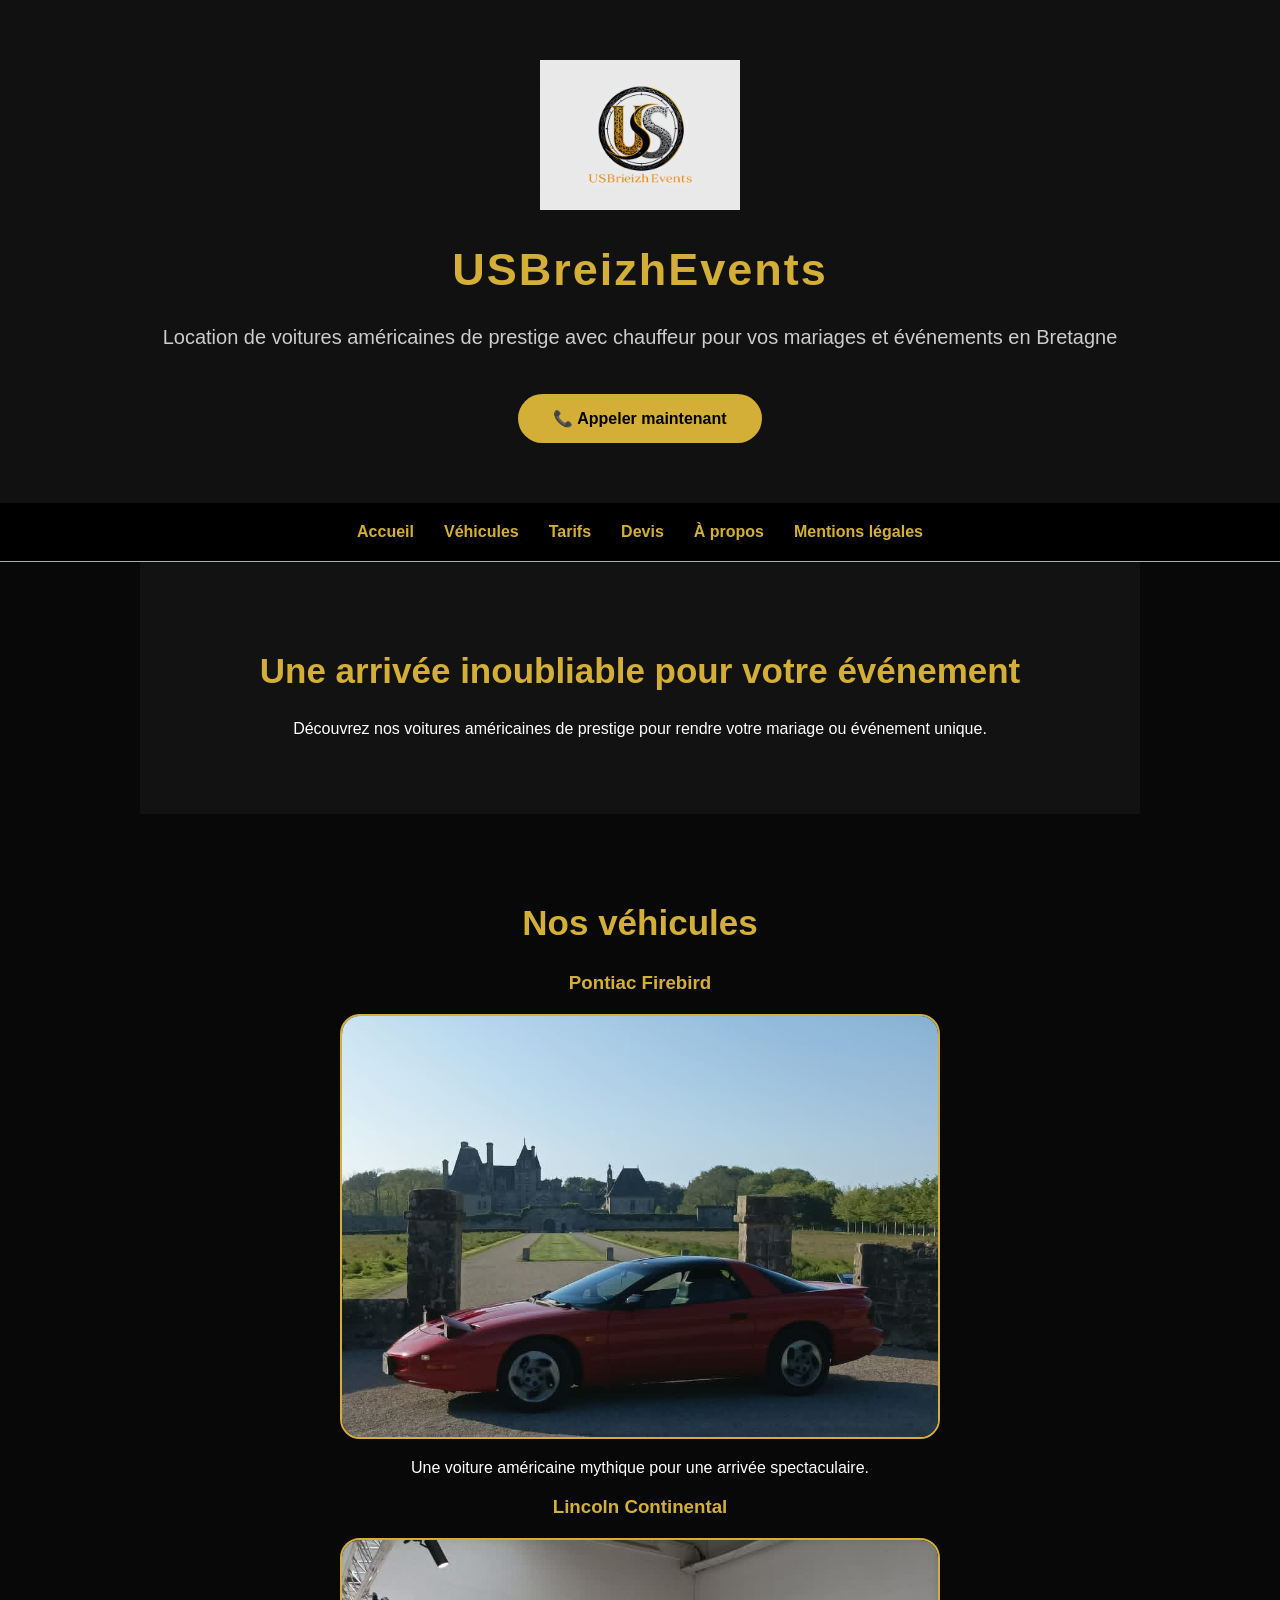
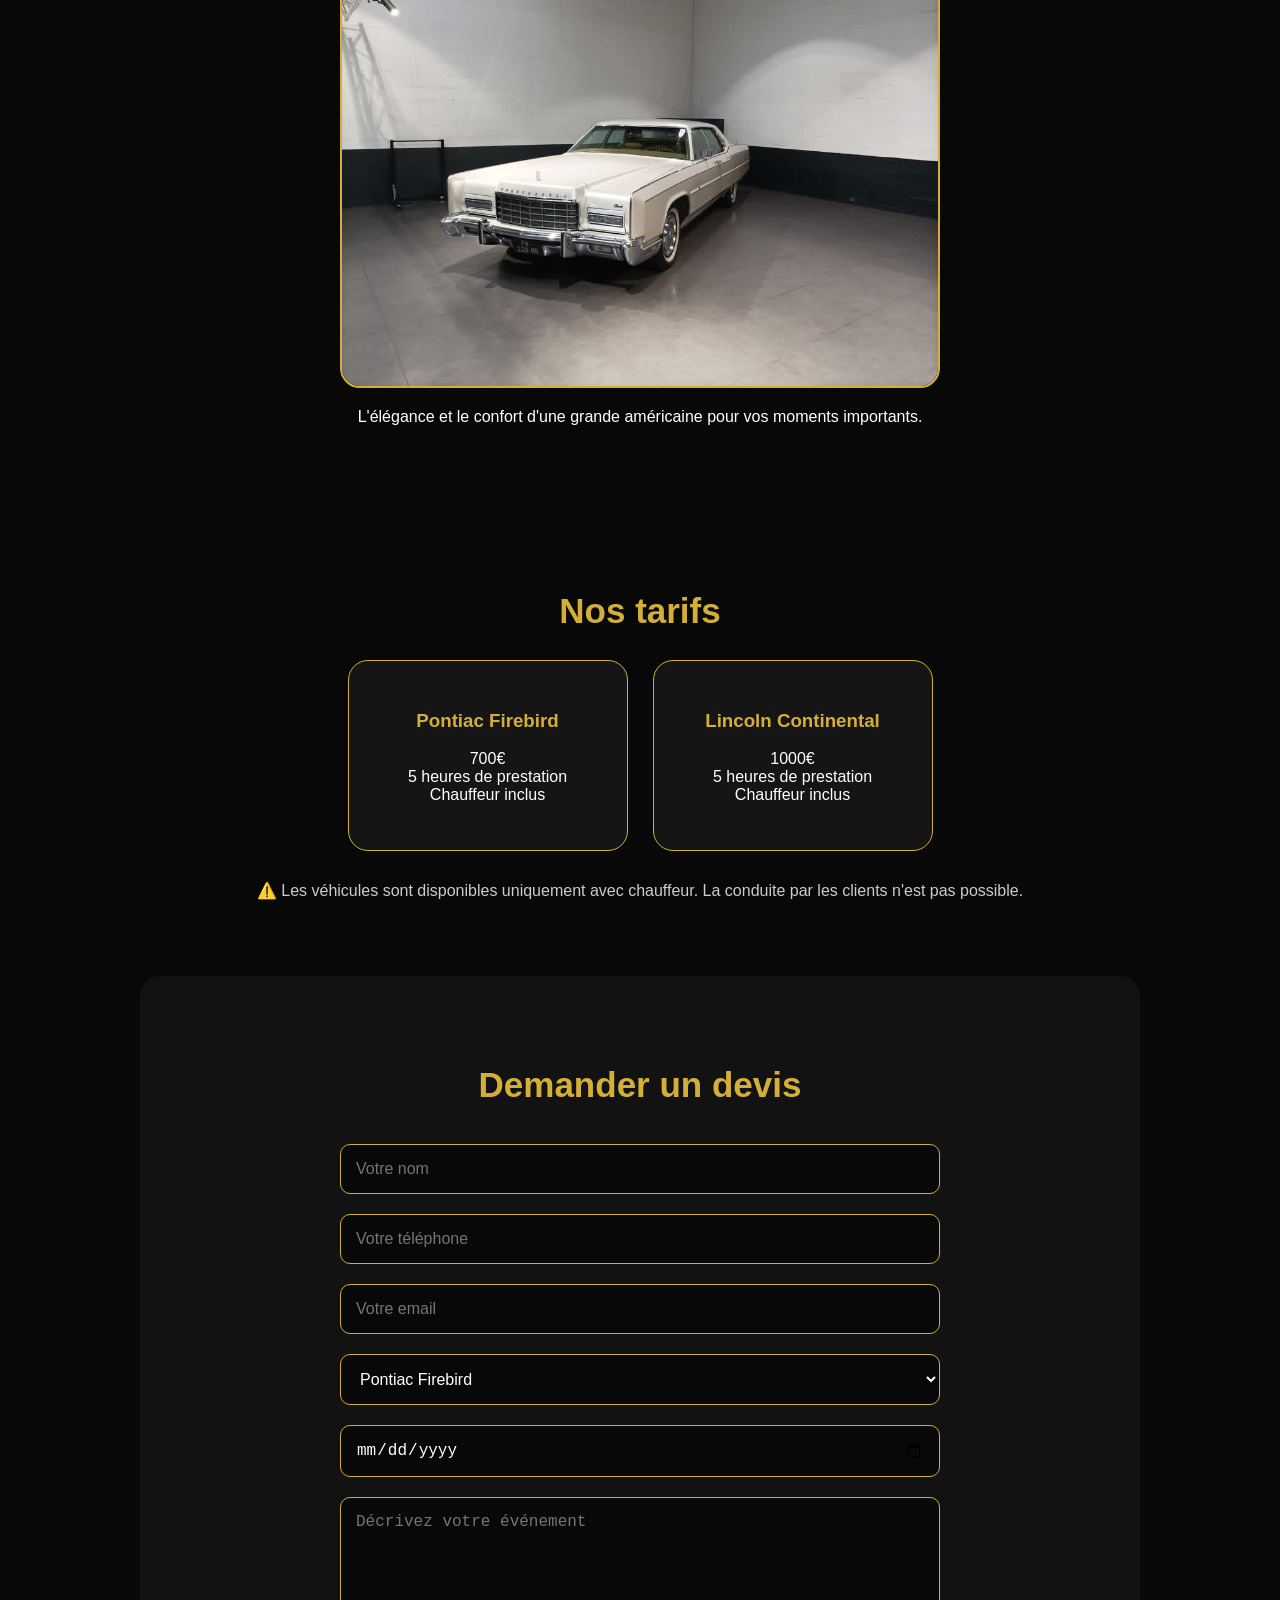
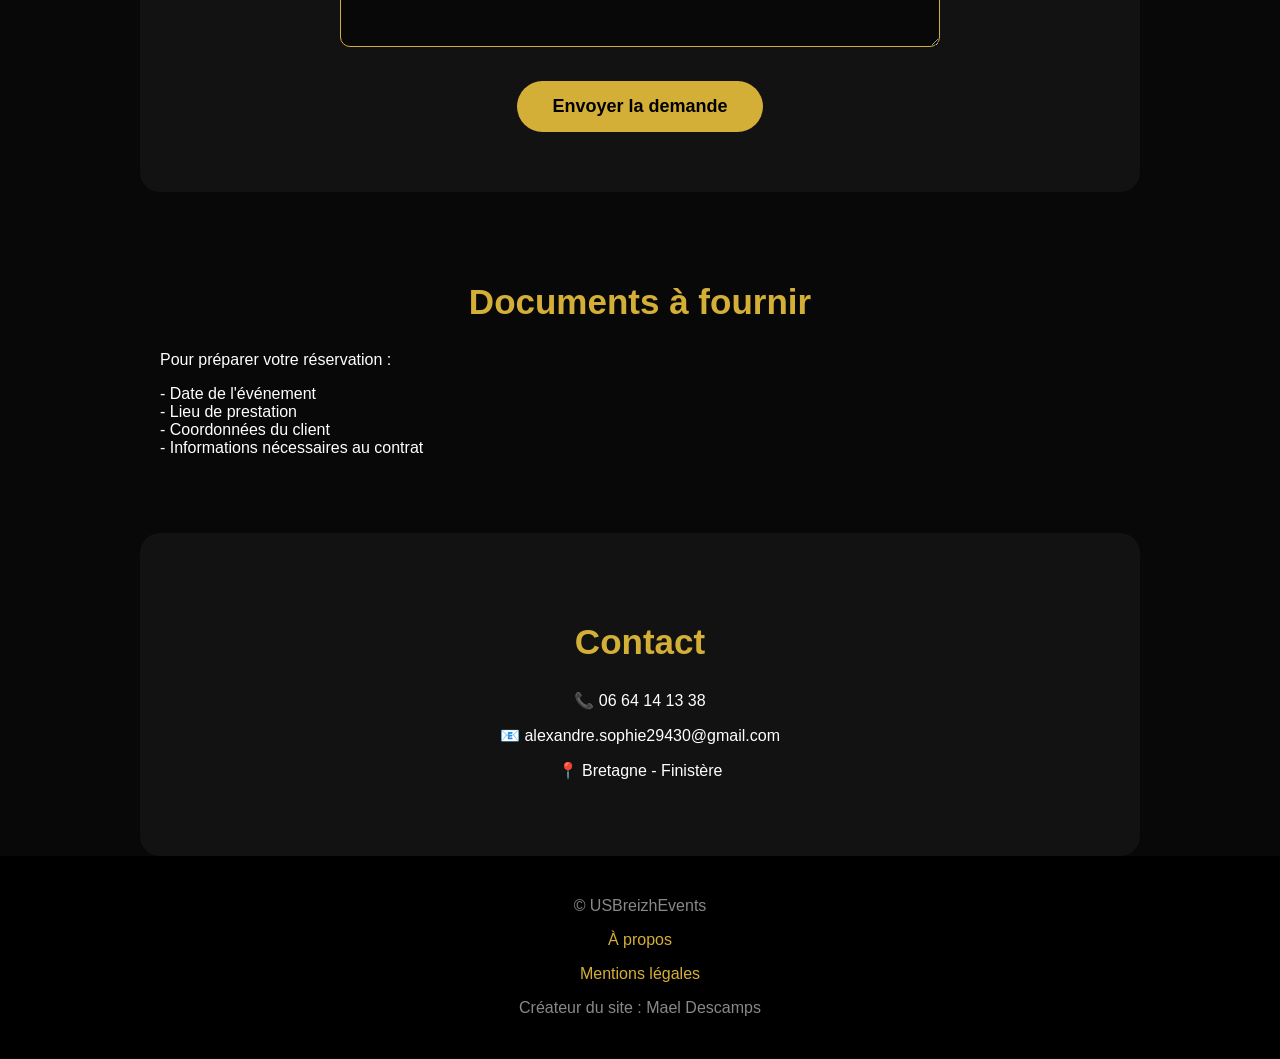
==== commit 4c78c499: "Update index.html" ====
--- a/index.html
+++ b/index.html
@@ -217,7 +217,7 @@
 
 
 
-<form action="mailto:alexandre.sophie294@gmail.com" method="post" enctype="text/plain">
+<form action="mailto:alexandre.sophie29430@gmail.com" method="post" enctype="text/plain">
 
 
 <input type="text" name="Nom" placeholder="Votre nom" required>
@@ -312,7 +312,7 @@
 
 
 <p>
-📧 alexandre.sophie294@gmail.com
+📧 alexandre.sophie29430@gmail.com
 </p>
 
 
